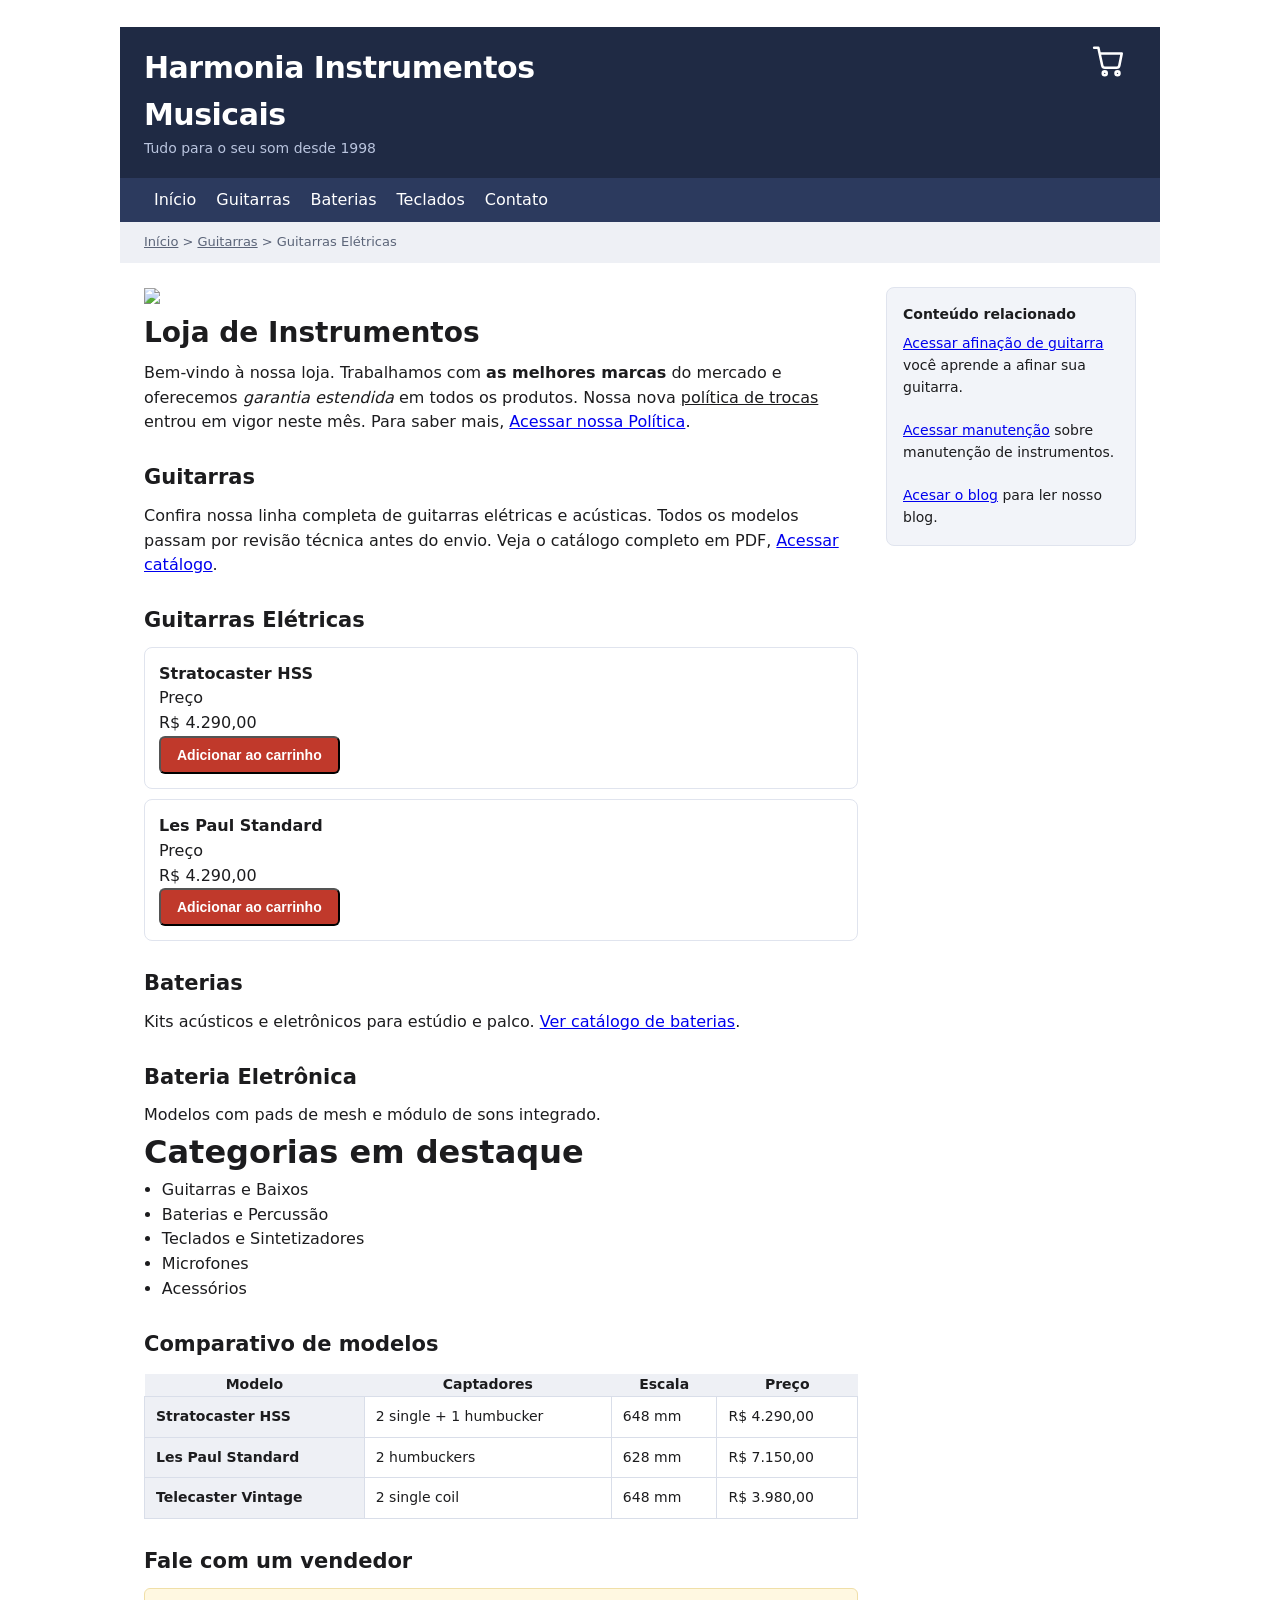
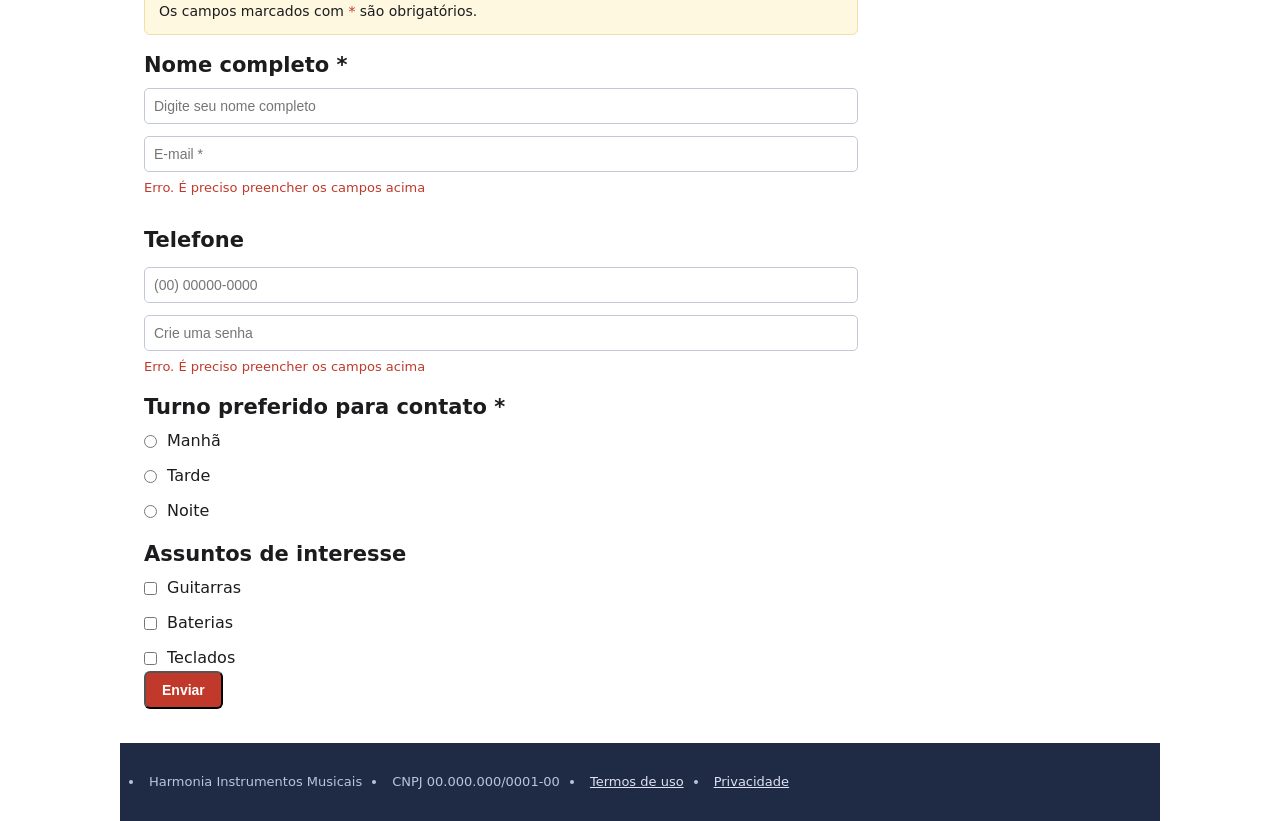
==== index.html @ 3c61f47d "ultimas atualizações =P" ====
<!DOCTYPE html>
<html lang="pt-br">
<head>
  <meta charset="utf-8">
  <meta name="viewport" content="width=device-width, initial-scale=1">
  <title>Harmonia Instrumentos Musicais</title>
  <link rel="stylesheet" href="styles.css">
</head>
<body>

<div class="wrap">
<div class="skpLinkContainer">
    <a class="skpLink" id="skpLinkVendedor" href="#conteudo">Conteudo Principal</a>
    <a class="skpLink" id="skpLinkConteudo" href="#nomeCliente">Falar com um vendedor</a>
</div>
<header>
    <div id="topo">
        <h1 class="titulo-principal">Harmonia Instrumentos Musicais</h1>
        <sub class="subtitulo">Tudo para o seu som desde 1998</sub>
        <a  role="button" href="carrinho.html"><img src="data:image/svg+xml,%3Csvg%20xmlns%3D%22http%3A%2F%2Fwww.w3.org%2F2000%2Fsvg%22%20viewBox%3D%220%200%2024%2024%22%20fill%3D%22none%22%20stroke%3D%22%23ffffff%22%20stroke-width%3D%221.8%22%20stroke-linecap%3D%22round%22%20stroke-linejoin%3D%22round%22%3E%3Ccircle%20cx%3D%229%22%20cy%3D%2220%22%20r%3D%221.4%22%2F%3E%3Ccircle%20cx%3D%2218%22%20cy%3D%2220%22%20r%3D%221.4%22%2F%3E%3Cpath%20d%3D%22M1.5%202h3l2.7%2012.4a2%202%200%200%200%202%201.6h8.1a2%202%200%200%200%202-1.6L21%206H6%22%2F%3E%3C%2Fsvg%3E" width="34" height="34" alt="Acessar o carrinho de compras da loja"></a>
    </div>
    <nav>
       <ul id="menu">
          <li><a href="index.html">Início</a></li>
          <li><a href="guitarras.html">Guitarras</a></li>
          <li><a href="baterias.html">Baterias</a></li>
          <li><a href="teclados.html">Teclados</a></li>
          <li><a href="contato.html">Contato</a></li>
        </ul>

        <div id="trilha">
          <ul>
            <li><a href="index.html">Início</a> &gt; </li> 
            <li><a href="guitarras.html">Guitarras</a> &gt; </li>
            <li>Guitarras Elétricas</li>
          </ul>
        </div>
    </nav>
</header>

<main id="miolo">
  

  <div id="conteudo">
    <section>
      <img id="banner" src="./imgs/banner.webp">
    </section>

    <h1 class="h1-falso">Loja de Instrumentos</h1>

    <p>
      Bem-vindo à nossa loja. Trabalhamos com <strong>as melhores marcas</strong> do mercado e oferecemos
      <i>garantia estendida</i> em todos os produtos. Nossa nova <u>política de trocas</u> entrou em vigor
      neste mês. Para saber mais, <a href="politica.html">Acessar nossa Política</a>.
    </p>

    <h2>Guitarras</h2>

    <p>
      Confira nossa linha completa de guitarras elétricas e acústicas. Todos os modelos passam por
      revisão técnica antes do envio. Veja o catálogo completo em PDF,
      <a href="catalogo.pdf" target="_blank">Acessar catálogo</a>.
    </p>

    <h2>Guitarras Elétricas</h2>

    <form class="cartao">
      <strong>Stratocaster HSS</strong>
      <p>Preço</p>
      <p>R$ 4.290,00</p>
      <button class="botao" onclick="adicionarCarrinho(101)">Adicionar ao carrinho</button>
    </form>

    <form class="cartao">
      <strong>Les Paul Standard</strong>
      <p>Preço</p>
      <p>R$ 4.290,00</p>
      <button class="botao" onclick="adicionarCarrinho(102)">Adicionar ao carrinho</button>
    </form>

    <h2>Baterias</h2>

    <p>Kits acústicos e eletrônicos para estúdio e palco. <a href="baterias.html">Ver catálogo de baterias</a>.</p>

    <h2>Bateria Eletrônica</h2>

    <p>Modelos com pads de mesh e módulo de sons integrado.</p>

    <h1>Categorias em destaque</h1>

    <ul class="listaInstrumentos">
      <li>Guitarras e Baixos</li>
      <li>Baterias e Percussão</li>
      <li>Teclados e Sintetizadores</li>
      <li>Microfones</li>
      <li>Acessórios</li>
    </ul>

    <h2>Comparativo de modelos</h2>

    <table>
      <thead>
        <tr>
          <th class="cab">Modelo</th>
          <th class="cab">Captadores</th>
          <th class="cab">Escala</th>
          <th class="cab">Preço</th>
        </tr>
      </thead>
      <tbody>
        <tr>
          <td class="cab">Stratocaster HSS</td>
          <td>2 single + 1 humbucker</td>
          <td>648 mm</td>
          <td>R$ 4.290,00</td>
        </tr>
        <tr>
          <td class="cab">Les Paul Standard</td>
          <td>2 humbuckers</td>
          <td>628 mm</td>
          <td>R$ 7.150,00</td>
        </tr>
        <tr>
          <td class="cab">Telecaster Vintage</td>
          <td>2 single coil</td>
          <td>648 mm</td>
          <td>R$ 3.980,00</td>
        </tr>
      </tbody>
    </table>

    <h2>Fale com um vendedor</h2>

    <div class="aviso">Os campos marcados com <span style="color:#c0392b">*</span> são obrigatórios.</div>

    <form action="/enviar" method="post">

      <h3 id="nomeCliente" style="font-weight:600; margin:14px 0 6px;">Nome completo *</h3>
      <input type="text" id="nome" placeholder="Digite seu nome completo" required >

      <input type="email" id="email" placeholder="E-mail *" required>
      <div class="erro">Erro. É preciso preencher os campos acima</div>

      <h3>Telefone</h3>
      <input type="text" id="telefone" placeholder="(00) 00000-0000">

      <input type="password" id="senha" placeholder="Crie uma senha">
      <div class="erro">Erro. É preciso preencher os campos acima</div>

      <h3 style="font-weight:600; margin:14px 0 6px;">Turno preferido para contato *</h3>
      <div id="periodo">
        <input type="radio" name="turno" id="manha" value="manha" required>
        <label for="manha">Manhã</label>
        <input type="radio" name="turno" id="tarde" value="tarde" required>
        <label for="tarde">Tarde</label>
        <input type="radio" name="turno" id="noite" value="noite" required>
        <label for="noite">Noite</label>
      </div>

      <h3 style="font-weight:600; margin:14px 0 6px;">Assuntos de interesse</h3>
      <div id="assunto">
        <input type="checkbox" name="int" id="i1">
        <label>Guitarras</label>
        <input type="checkbox" name="int" id="i2">
        <label>Baterias</label>
        <input type="checkbox" name="int" id="i3">
        <label>Teclados</label>
      </div>

      <button type="submit" class="botao">Enviar</button>

    </form>

  </div>
  <aside class="lateral">
    <div style="font-weight:700; margin-bottom:8px;">Conteúdo relacionado</div>
    <a href="afinacao.html">Acessar afinação de guitarra</a> você aprende a afinar sua guitarra.<br><br>
    <a href="manutencao.html">Acessar manutenção</a> sobre manutenção de instrumentos.<br><br>
    <a href="blog.html" target="_blank">Acesar o blog</a> para ler nosso blog.
  </aside>
  
</main>
<footer id="rodape">
  <ul>
    <li>Harmonia Instrumentos Musicais</li>
    <li>CNPJ 00.000.000/0001-00</li>
    <li><a href="termos.html">Termos de uso</a></li>
    <li><a href="privacidade.html">Privacidade</a></li>
  </ul>
</footer>

</div>
</body>
</html>
---- styles.css ----
* { box-sizing: border-box;  margin: 0px; padding: 0px;}
  :root{
    --cor-fundo: white;
     --cor-main: white;
  }

  @media (prefers-color-scheme: dark){
    :root{
      --cor-fundo: #41424C;
      --cor-main: #41424C;
    }
  }

  #containerBotaoDarkMode{
    width: 100%;
    display: flex;
    justify-content: end;
  }

  #darkModeBtn{
    width: 50px;
    height: 50px;
    background-color: darkblue;
    border: none;
    border-radius: 50px;
    margin-right: 2%;
    margin-top: 1%;
  }

  .skpLink{
    font-size: 0px;
    display: inline-block;
    text-decoration: none;
    padding: 10px;
    color: black;
  }

  .skpLink:focus{
    width: 100%;
    font-size: 15px; 
    border: 1.5px solid black;
  }
  body { margin:0; font-family: system-ui, "Segoe UI", Arial, sans-serif; color:#1c1c1e; background:var(--cor-fundo); line-height:1.55; }
  .wrap { max-width: 1040px; margin: 0 auto; background:#fff; }
  .listaInstrumentos{ margin-left: 2.5%;}
  #topo { background:#1f2a44; color:#fff; padding:18px 24px; display: grid; grid-template-columns: 1fr 1fr;}
  #topo sub{grid-column: 1;} 
  #topo a{grid-column: 2; grid-row: 1; display: flex; justify-content: end; margin-right: 10px;}
  .titulo-principal { font-size: 30px; font-weight: 800; letter-spacing:-.5px; }
  .subtitulo { color:#b9c4de; font-size:14px; }
  #periodo {display: grid; width: 0px; grid-template-columns: 1fr 1fr; grid-column-gap:10px;grid-row-gap:10px;}
  #assunto {display: grid; width: 0px; grid-template-columns: 1fr 1fr; grid-column-gap:10px;grid-row-gap:10px;}
  #menu { 
    background:#2c3a5e; 
    padding:10px 24px;
    display: flex;  
  }
  #menu li{
    list-style: none;
  }
  #menu li a{
    padding: 10px;
    text-decoration: none;
    color:white;
  }
  #menu span a { color:#fff; text-decoration:none; margin-right:20px; font-size:15px; display:inline-block; padding:4px 0; }
  #menu span a:hover { text-decoration:underline; }
  #trilha { padding:10px 24px; font-size:13px; color:#5b6478; background:#eef0f5;}
  #trilha ul{display: flex; gap:4px;}
  #trilha ul li{list-style: none;}
  #trilha a { color:#5b6478; }
  #miolo { display:flex; gap:28px; padding:24px; align-items:flex-start; background-color: var(--cor-main); }
  #conteudo { flex:1 1 auto; min-width:0; }
  .lateral { flex:0 0 250px; background:#f2f4f9; border:1px solid #e0e4ee; padding:16px; border-radius:8px; font-size:14px; }
  .h1-falso { font-size:28px; font-weight:800; margin:0 0 6px; }
  h3, h2, h6 { margin: 26px 0 10px; }
  h3 { font-size:21px; }
  h2 { font-size:21px; }
  h6 { font-size:17px; font-weight:700; }
  .cartao { border:1px solid #e0e4ee; border-radius:8px; padding:14px; margin:10px 0; }
  .botao { display:inline-block; background:#c0392b; color:#fff; padding:9px 16px; border-radius:6px; cursor:pointer; font-weight:600; font-size:14px; }
  table { border-collapse: collapse; width:100%; margin:14px 0; font-size:14px; }
  td { border:1px solid #d9dee9; padding:9px 11px; }
  .layout td { border:none; padding:0; vertical-align: top; }
  .cab { background:#eef0f5; font-weight:700; }
  input[type=text], input[type=email], input[type=password] { width:100%; padding:9px; border:1px solid #c3c9d6; border-radius:5px; margin-bottom:12px; font-size:14px; }
  .erro { color:#c0392b; font-size:13px; margin:-6px 0 12px; }
  #rodape { background:#1f2a44; color:#b9c4de; padding: 24px; font-size:13px; margin-top:10px;}
  #rodape ul{display: flex; gap: 20px;}
  #rodape ul li{padding: 5px;}
  #rodape a { color:#dbe2f2;}
  .aviso { background:#fff8e1; border:1px solid #f0dfa8; padding:12px 14px; border-radius:6px; font-size:14px; }
  header{background-color:#1f2a44;}
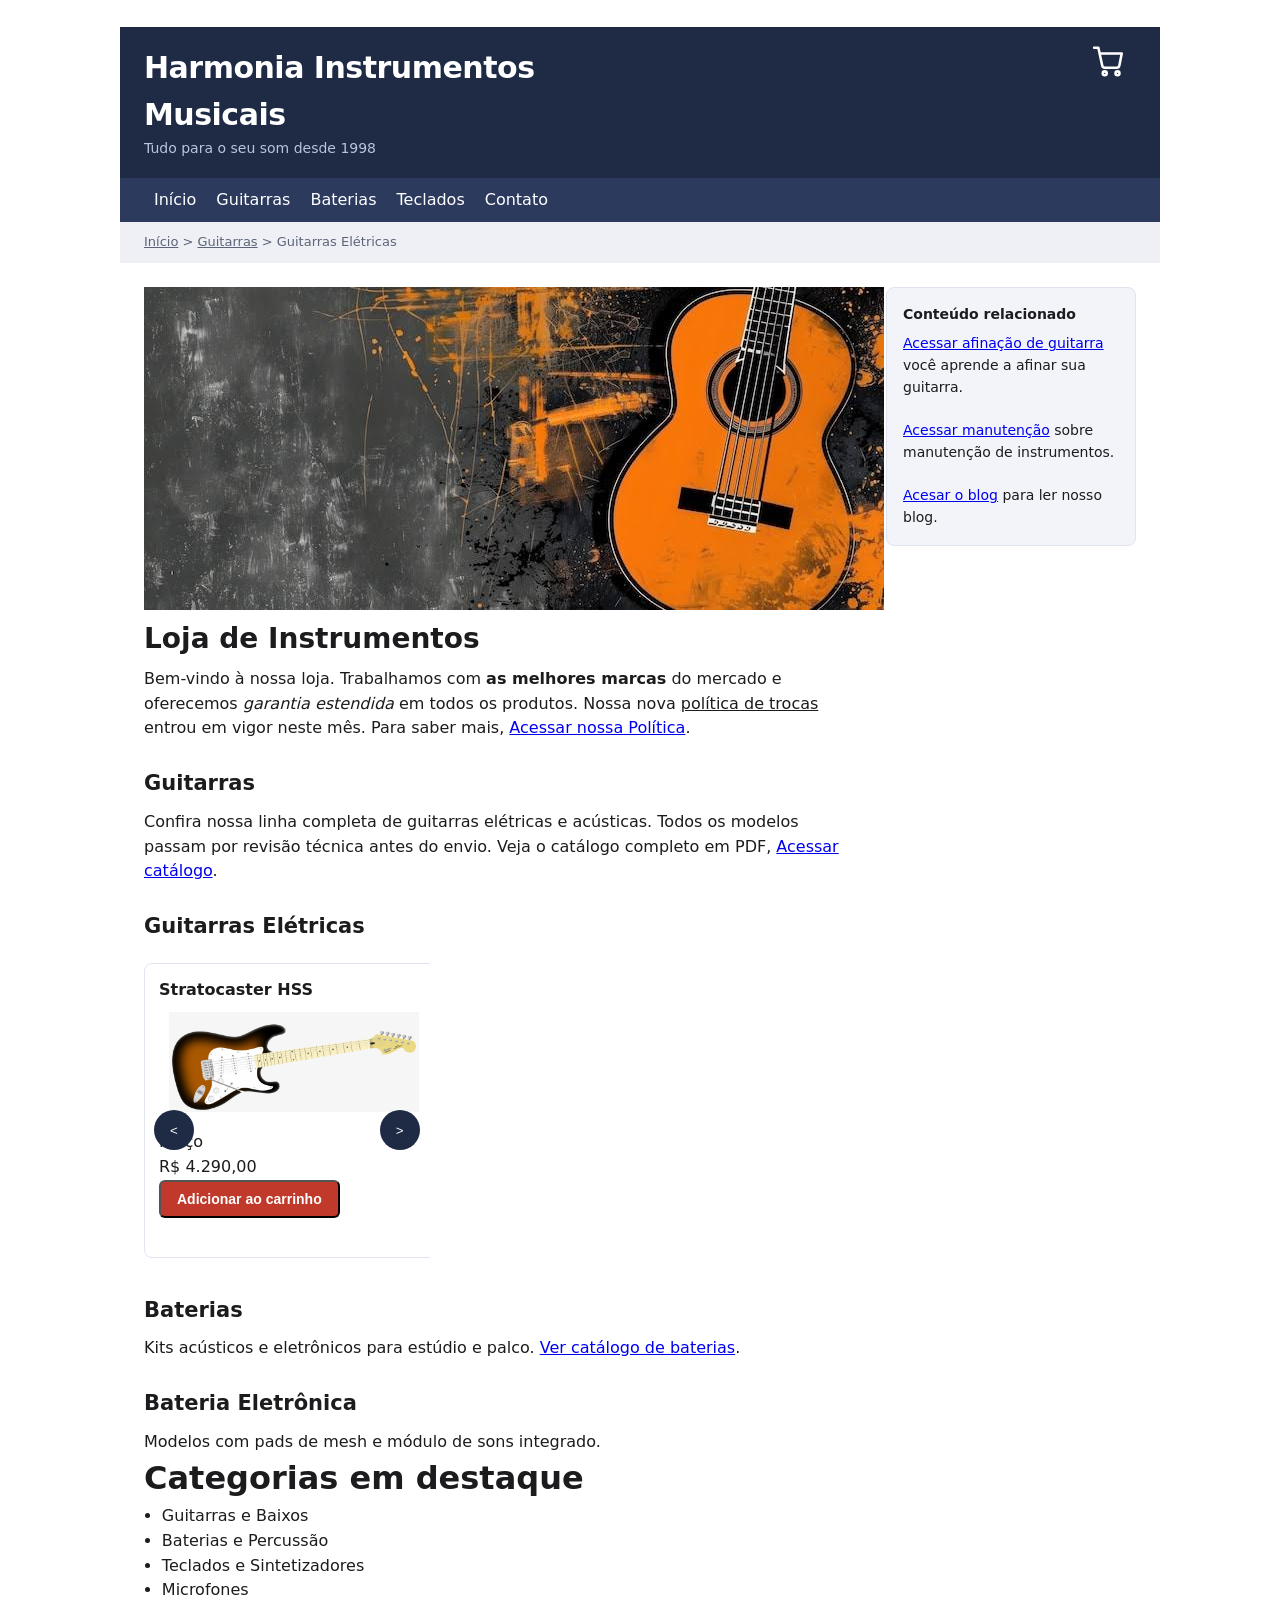
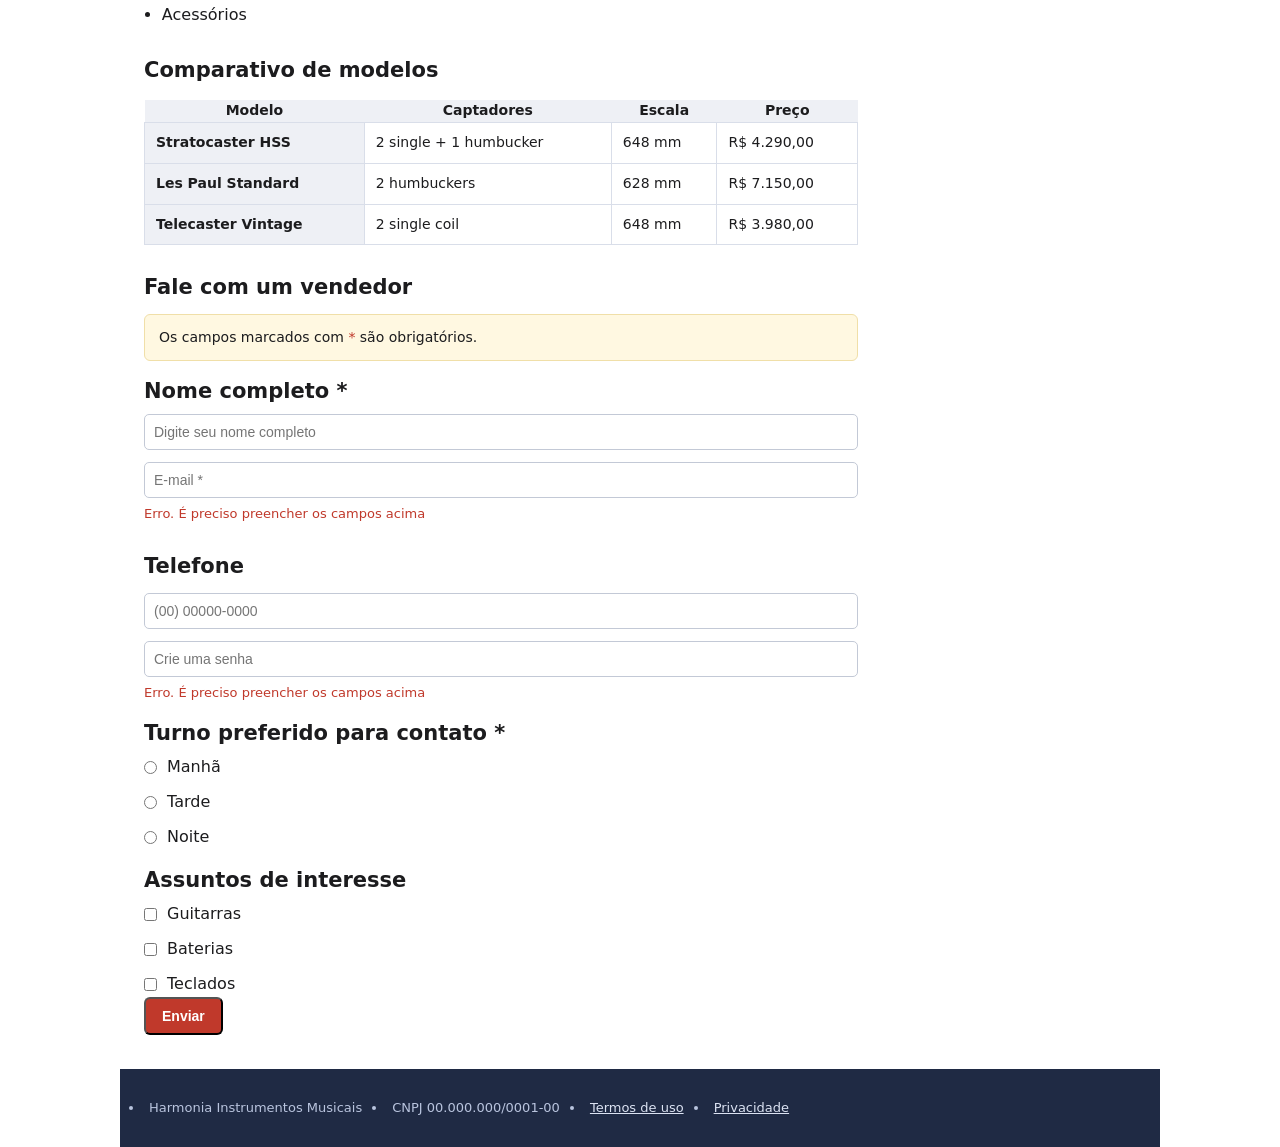
==== commit 2f9e496f: "Inserindo o carrossel" ====
--- a/index.html
+++ b/index.html
@@ -5,6 +5,7 @@
   <meta name="viewport" content="width=device-width, initial-scale=1">
   <title>Harmonia Instrumentos Musicais</title>
   <link rel="stylesheet" href="styles.css">
+  <script src="scripts.js" defer></script>
 </head>
 <body>
 
@@ -43,7 +44,7 @@
 
   <div id="conteudo">
     <section>
-      <img id="banner" src="./imgs/banner.webp">
+      <img id="banner" src="./imgs/banner.jpeg">
     </section>
 
     <h1 class="h1-falso">Loja de Instrumentos</h1>
@@ -64,19 +65,35 @@
 
     <h2>Guitarras Elétricas</h2>
 
-    <form class="cartao">
-      <strong>Stratocaster HSS</strong>
-      <p>Preço</p>
-      <p>R$ 4.290,00</p>
-      <button class="botao" onclick="adicionarCarrinho(101)">Adicionar ao carrinho</button>
-    </form>
-
-    <form class="cartao">
-      <strong>Les Paul Standard</strong>
-      <p>Preço</p>
-      <p>R$ 4.290,00</p>
-      <button class="botao" onclick="adicionarCarrinho(102)">Adicionar ao carrinho</button>
-    </form>
+    <section class="carrossel">
+      <div id="slides" class="slides">
+        <form id="01" class="cartao">
+          <strong>Stratocaster HSS</strong>
+          <img src="imgs/01img.jpeg">
+          <p>Preço</p>
+          <p>R$ 4.290,00</p>
+          <button class="botao" onclick="adicionarCarrinho(101)">Adicionar ao carrinho</button>
+        </form>
+
+        <form id="02" class="cartao">
+          <strong>Les Paul Standard</strong>
+          <img src="imgs/02img.jpeg">
+          <p>Preço</p>
+          <p>R$ 4.290,00</p>
+          <button class="botao" onclick="adicionarCarrinho(102)">Adicionar ao carrinho</button>
+        </form>
+
+        <form id="03" class="cartao">
+          <strong>Fender Stratocaster Jimy Hendrix</strong>
+          <img src="imgs/03img.jpeg">
+          <p>Preço</p>
+          <p>R$ 4.290,00</p>
+          <button class="botao" onclick="adicionarCarrinho(102)">Adicionar ao carrinho</button>
+        </form>
+      </div>
+      <button onclick="moverCarrosselDireita()" class="botaoCarrossel esquerda"><</button>
+      <button onclick="moverCarrosselEsquerda()" class="botaoCarrossel direita">></button>
+    </section>
 
     <h2>Baterias</h2>
 
--- a/styles.css
+++ b/styles.css
@@ -11,20 +11,56 @@
     }
   }
 
-  #containerBotaoDarkMode{
-    width: 100%;
+  .carrossel{
     display: flex;
-    justify-content: end;
+    position: relative;
+    overflow: hidden;
+    width: 40%;
   }
 
-  #darkModeBtn{
-    width: 50px;
-    height: 50px;
-    background-color: darkblue;
+  .slides{
+    display: flex;
+    gap: 20px;
+
+    & img {
+      width: 250px;
+      height: 100px;
+      margin: 10px;
+      transition: 0.5s;
+    }
+
+    transition: 0.8s ease-in-out;
+  }
+
+  .cartao{
+    transition: 2s;
+    & img:hover{
+      width: 300px;
+      height: 120px;
+    }
+  }
+
+  .botaoCarrossel{
+    width: 30px;
+    height: 30px;
+    padding: 20px;
     border: none;
-    border-radius: 50px;
-    margin-right: 2%;
-    margin-top: 1%;
+    border-radius: 30px;
+    background-color: #1f2a44;
+    color: white;
+    display: flex;
+    justify-content: center;
+    align-items: center;
+    position: absolute;
+    cursor: pointer;
+    top: 50%;
+  }
+
+  .esquerda{
+    left: 10px;
+  }
+  .direita{
+    right: 10px;
   }
 
   .skpLink{
@@ -40,6 +76,7 @@
     font-size: 15px; 
     border: 1.5px solid black;
   }
+
   body { margin:0; font-family: system-ui, "Segoe UI", Arial, sans-serif; color:#1c1c1e; background:var(--cor-fundo); line-height:1.55; }
   .wrap { max-width: 1040px; margin: 0 auto; background:#fff; }
   .listaInstrumentos{ margin-left: 2.5%;}
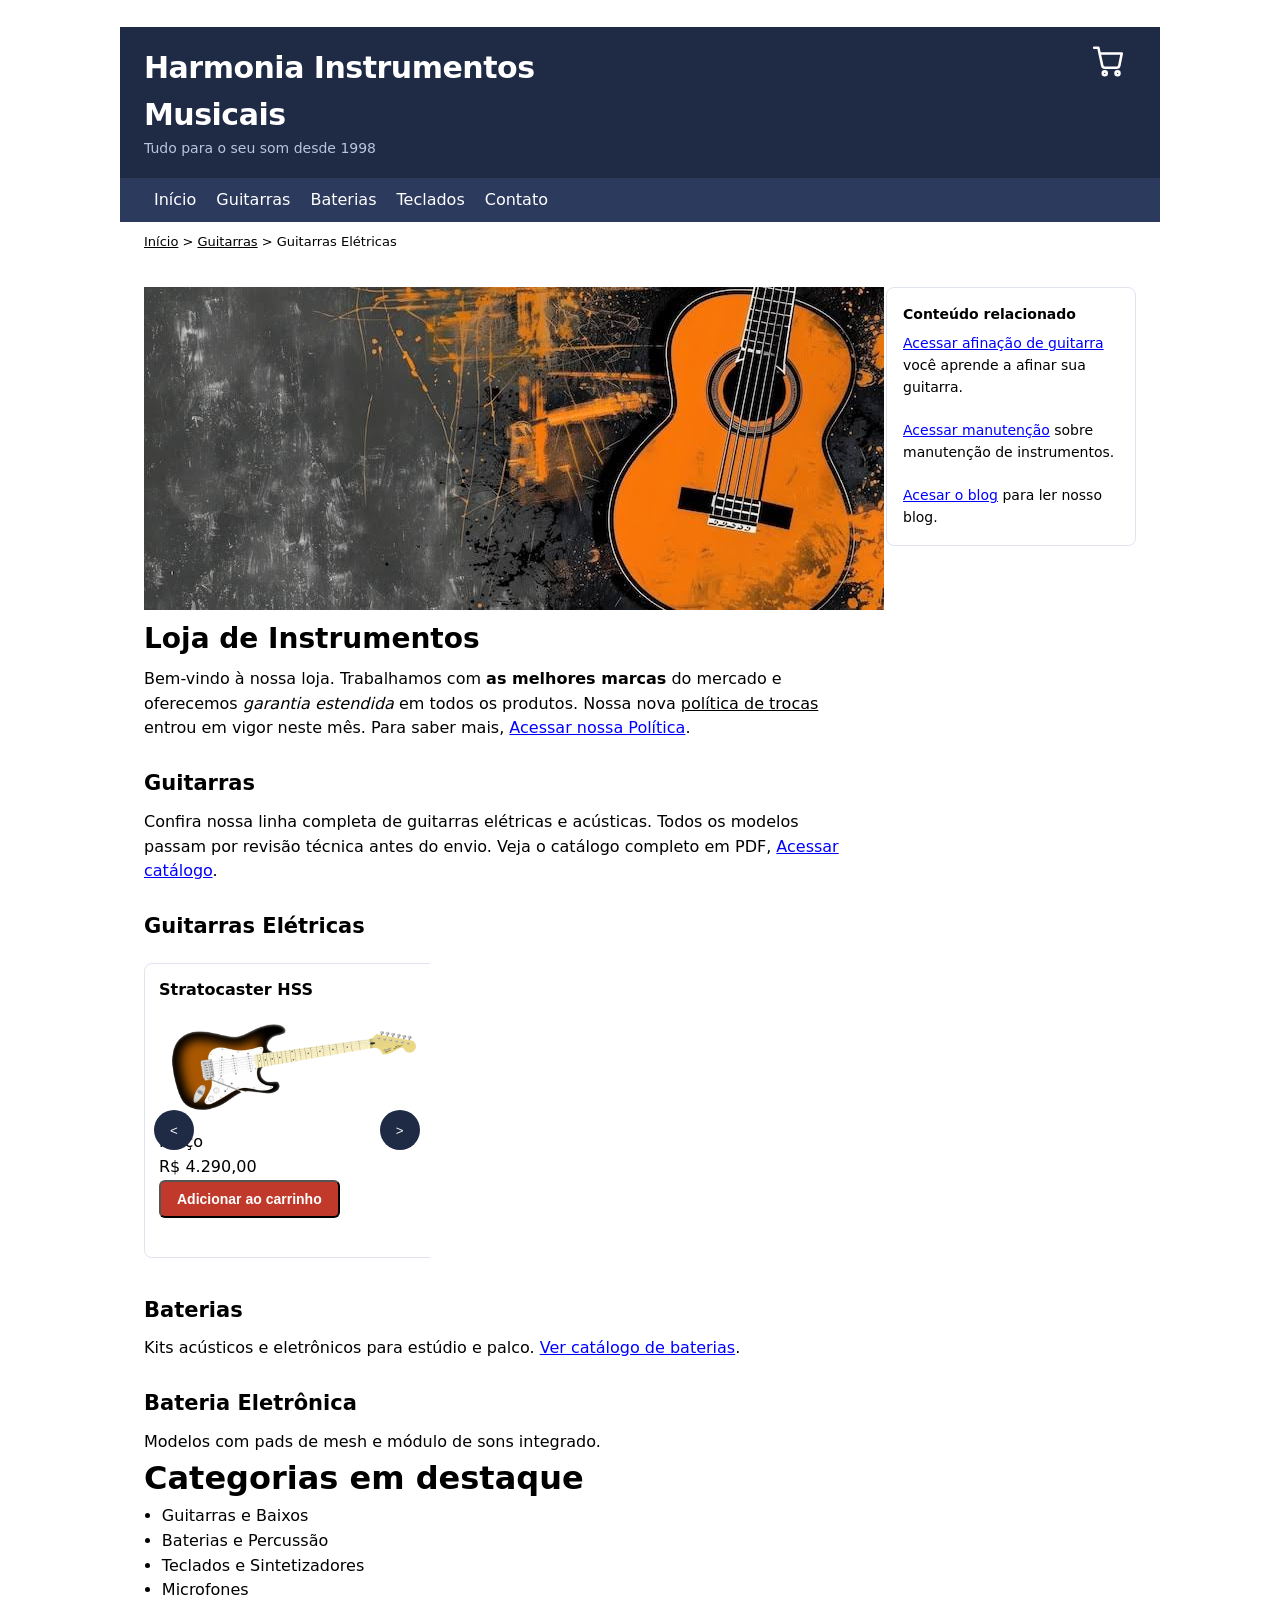
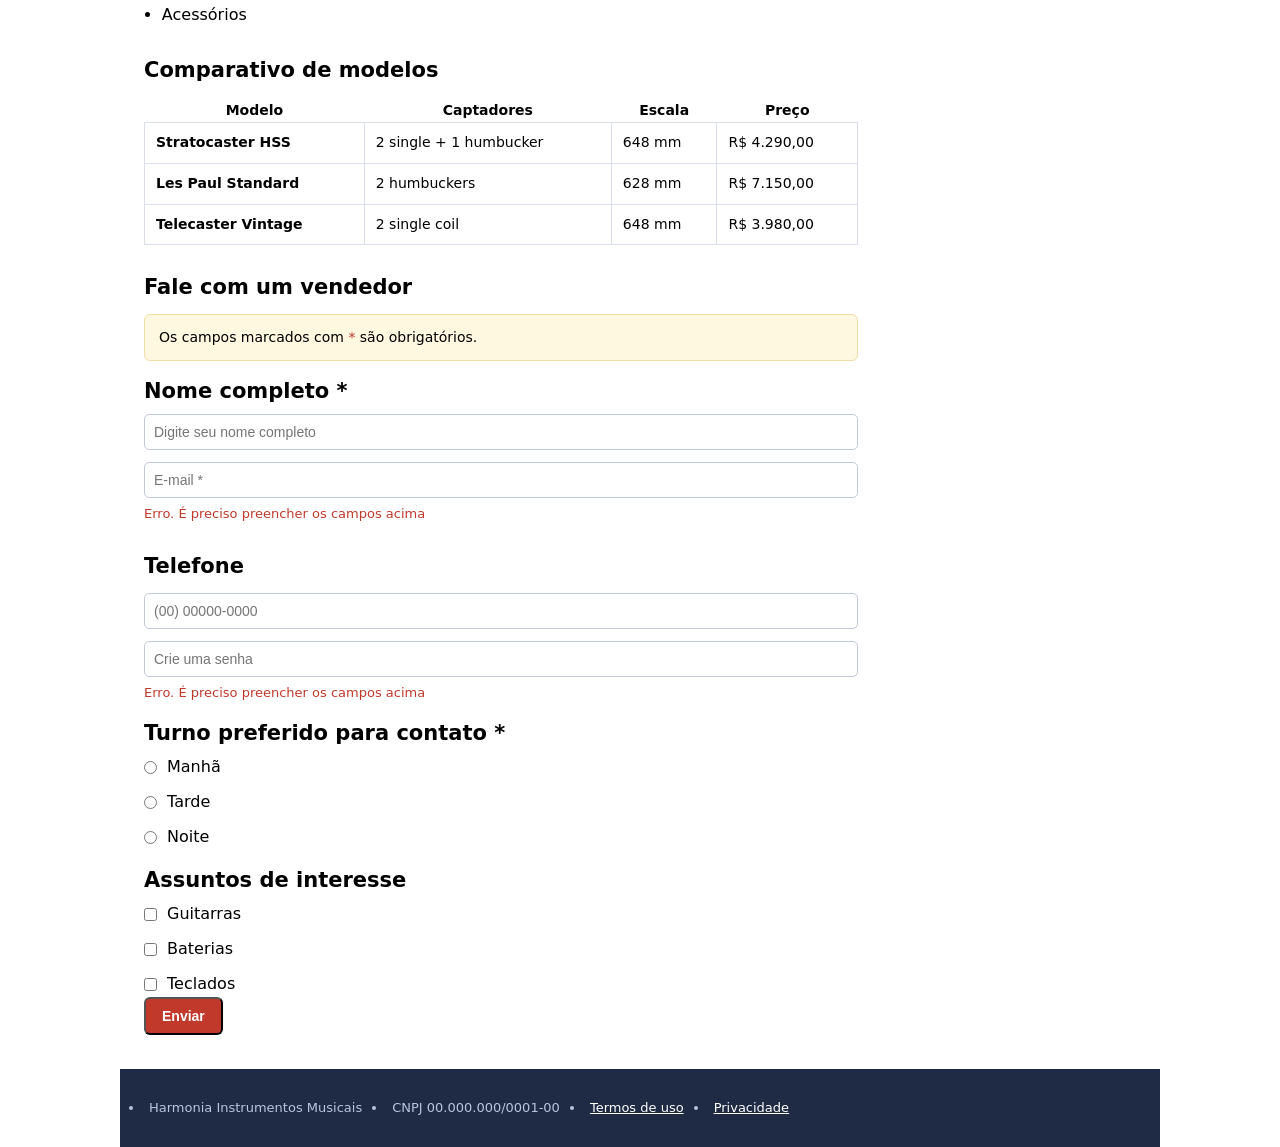
==== commit 37211e4e: "finalização da atividade com correção no modo escuro" ====
--- a/index.html
+++ b/index.html
@@ -69,7 +69,7 @@
       <div id="slides" class="slides">
         <form id="01" class="cartao">
           <strong>Stratocaster HSS</strong>
-          <img src="imgs/01img.jpeg">
+          <img src="imgs/01img.png">
           <p>Preço</p>
           <p>R$ 4.290,00</p>
           <button class="botao" onclick="adicionarCarrinho(101)">Adicionar ao carrinho</button>
@@ -77,7 +77,7 @@
 
         <form id="02" class="cartao">
           <strong>Les Paul Standard</strong>
-          <img src="imgs/02img.jpeg">
+          <img src="imgs/02img.png">
           <p>Preço</p>
           <p>R$ 4.290,00</p>
           <button class="botao" onclick="adicionarCarrinho(102)">Adicionar ao carrinho</button>
@@ -85,7 +85,7 @@
 
         <form id="03" class="cartao">
           <strong>Fender Stratocaster Jimy Hendrix</strong>
-          <img src="imgs/03img.jpeg">
+          <img src="imgs/03img.png">
           <p>Preço</p>
           <p>R$ 4.290,00</p>
           <button class="botao" onclick="adicionarCarrinho(102)">Adicionar ao carrinho</button>
--- a/styles.css
+++ b/styles.css
@@ -1,13 +1,24 @@
 * { box-sizing: border-box;  margin: 0px; padding: 0px;}
   :root{
     --cor-fundo: white;
-     --cor-main: white;
+    --cor-main: white;
+    --cor-texto-corpo: black;
+    --cor-texto-aviso: black;
+    --cor-texto-links: blue;
+    --cor-texto-rodape: white;
+    --cor-texto-trilha:black;
+    --cor-texto-erro: #c0392b;
   }
 
   @media (prefers-color-scheme: dark){
     :root{
       --cor-fundo: #41424C;
       --cor-main: #41424C;
+      --cor-texto-erro: tomato;
+      --cor-texto-corpo: white;
+      --cor-texto-links: tomato;
+      --cor-texto-rodape: tomato;
+      --cor-texto-trilha:tomato;
     }
   }
 
@@ -37,6 +48,36 @@
     & img:hover{
       width: 300px;
       height: 120px;
+    }
+  }
+
+  #banner{
+    transition: 1.5s ease ;
+    opacity: 1;
+  }
+
+  @starting-style{
+    #banner{
+      opacity: 0;
+    }
+  }
+
+  /*Desabilitando transições*/
+  @media (prefers-reduced-motion: reduce) {
+    #banner{
+      transition: none;
+    }
+
+    .carrossel{
+      transition: none;
+    }
+
+    .slides{
+      transition: none;
+
+      & img{
+        transition: none;
+      }
     }
   }
 
@@ -76,8 +117,7 @@
     font-size: 15px; 
     border: 1.5px solid black;
   }
-
-  body { margin:0; font-family: system-ui, "Segoe UI", Arial, sans-serif; color:#1c1c1e; background:var(--cor-fundo); line-height:1.55; }
+  body { margin:0; font-family: system-ui, "Segoe UI", Arial, sans-serif; color:var(--cor-texto-corpo); background:var(--cor-fundo); line-height:1.55; }
   .wrap { max-width: 1040px; margin: 0 auto; background:#fff; }
   .listaInstrumentos{ margin-left: 2.5%;}
   #topo { background:#1f2a44; color:#fff; padding:18px 24px; display: grid; grid-template-columns: 1fr 1fr;}
@@ -100,15 +140,19 @@
     text-decoration: none;
     color:white;
   }
+
+  .wrap{
+    background-color: var(--cor-fundo);
+  }
   #menu span a { color:#fff; text-decoration:none; margin-right:20px; font-size:15px; display:inline-block; padding:4px 0; }
   #menu span a:hover { text-decoration:underline; }
   #trilha { padding:10px 24px; font-size:13px; color:#5b6478; background:#eef0f5;}
   #trilha ul{display: flex; gap:4px;}
   #trilha ul li{list-style: none;}
-  #trilha a { color:#5b6478; }
+  #trilha a { var(--cor-texto-trilha) }
   #miolo { display:flex; gap:28px; padding:24px; align-items:flex-start; background-color: var(--cor-main); }
   #conteudo { flex:1 1 auto; min-width:0; }
-  .lateral { flex:0 0 250px; background:#f2f4f9; border:1px solid #e0e4ee; padding:16px; border-radius:8px; font-size:14px; }
+  .lateral {flex:0 0 250px; background:var(--cor-fundo); border:1px solid #e0e4ee; padding:16px; border-radius:8px; font-size:14px; color: var(--cor-texto-corpo); & a{color: var(--cor-texto-links);}}
   .h1-falso { font-size:28px; font-weight:800; margin:0 0 6px; }
   h3, h2, h6 { margin: 26px 0 10px; }
   h3 { font-size:21px; }
@@ -119,12 +163,23 @@
   table { border-collapse: collapse; width:100%; margin:14px 0; font-size:14px; }
   td { border:1px solid #d9dee9; padding:9px 11px; }
   .layout td { border:none; padding:0; vertical-align: top; }
-  .cab { background:#eef0f5; font-weight:700; }
+  .cab { background:#eef0f5; font-weight:700; background-color: var(--cor-fundo);}
   input[type=text], input[type=email], input[type=password] { width:100%; padding:9px; border:1px solid #c3c9d6; border-radius:5px; margin-bottom:12px; font-size:14px; }
-  .erro { color:#c0392b; font-size:13px; margin:-6px 0 12px; }
-  #rodape { background:#1f2a44; color:#b9c4de; padding: 24px; font-size:13px; margin-top:10px;}
+  .erro { color:var(--cor-texto-erro); font-size:13px; margin:-6px 0 12px; }
+  #rodape {  background:#1f2a44; color:#b9c4de; padding: 24px; font-size:13px; margin-top:10px;}
   #rodape ul{display: flex; gap: 20px;}
   #rodape ul li{padding: 5px;}
-  #rodape a { color:#dbe2f2;}
-  .aviso { background:#fff8e1; border:1px solid #f0dfa8; padding:12px 14px; border-radius:6px; font-size:14px; }
-  header{background-color:#1f2a44;}+  #rodape a { color:var(--cor-texto-rodape);}
+  .aviso { color: var(--cor-texto-aviso); background:#fff8e1; border:1px solid #f0dfa8; padding:12px 14px; border-radius:6px; font-size:14px; }
+  .skpLinkContainer{background-color: var(--cor-fundo); & a{color: var(--cor-texto-corpo);}}
+  #trilha{
+    background-color: var(--cor-fundo);
+    
+    color: var(--cor-texto-corpo);
+
+    & li a{
+      color: var(--cor-texto-trilha);
+    }
+  }
+
+  a{color:var(--cor-texto-links);}
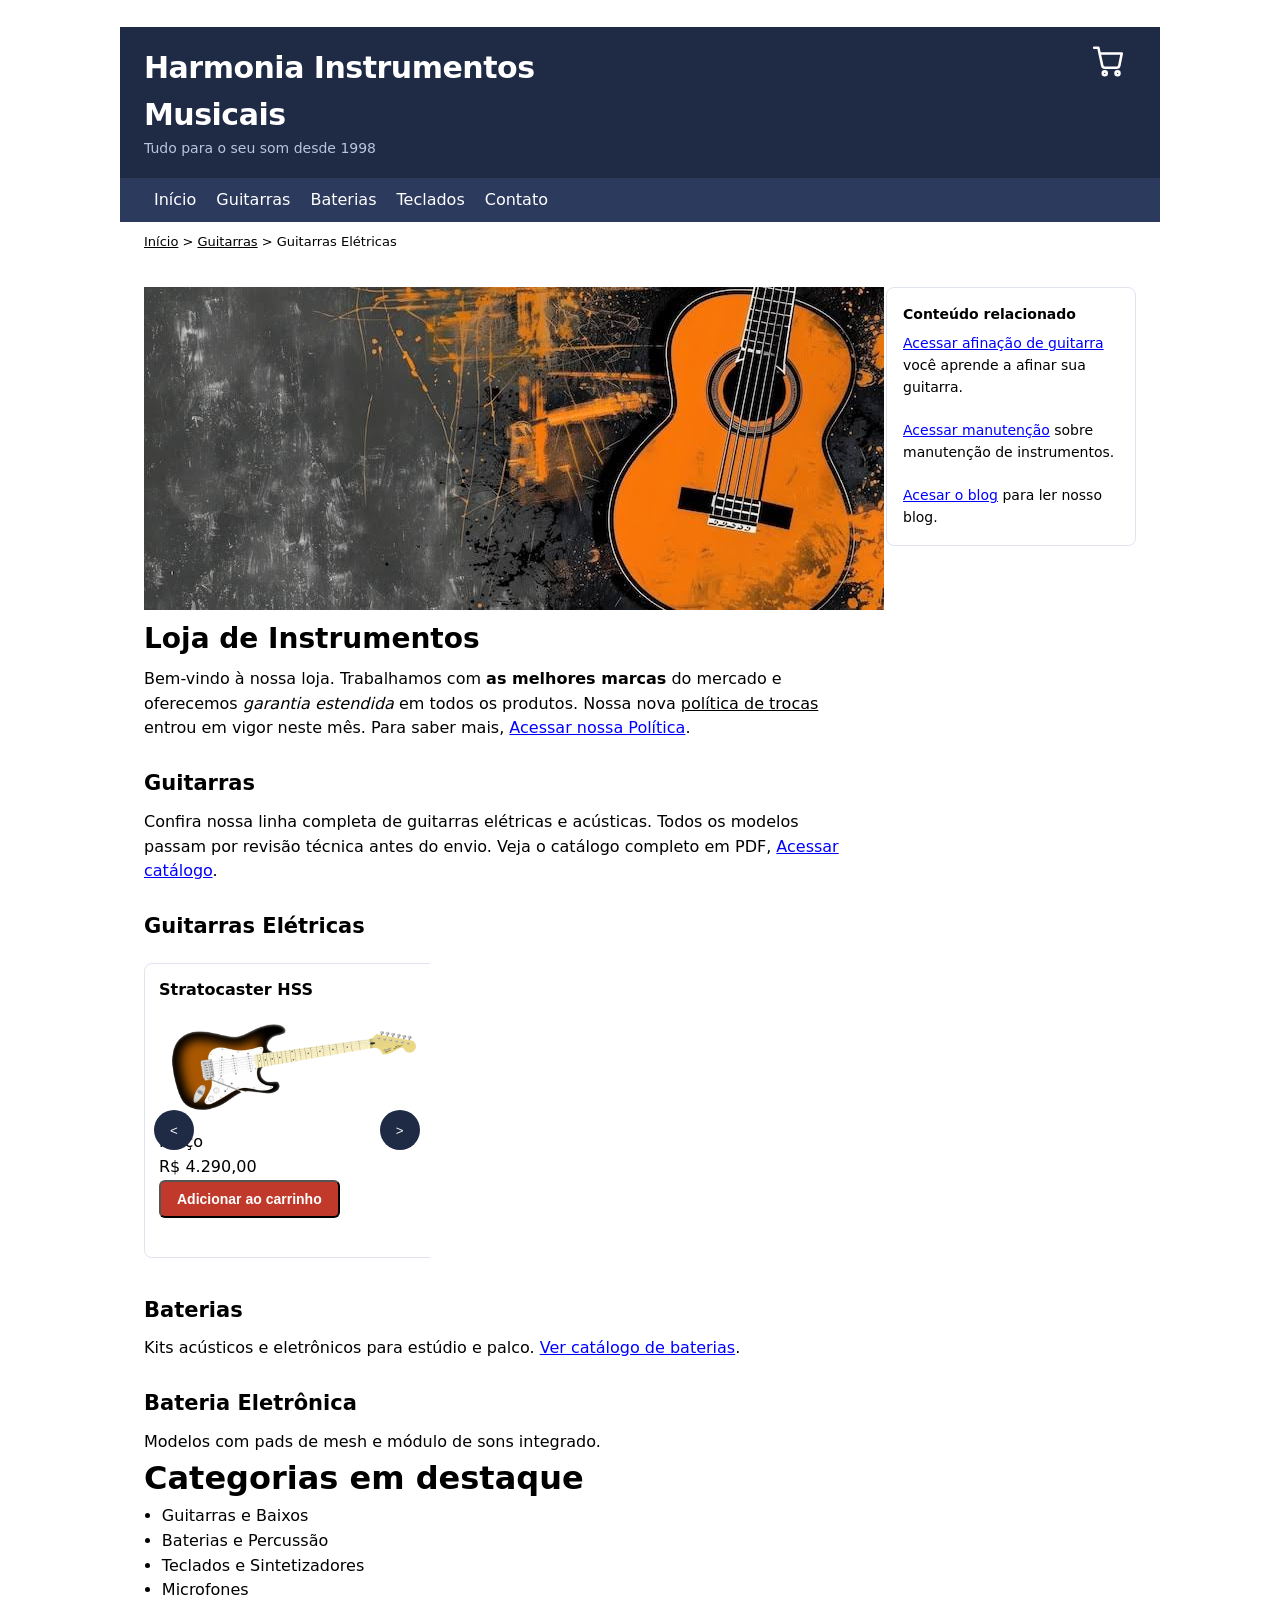
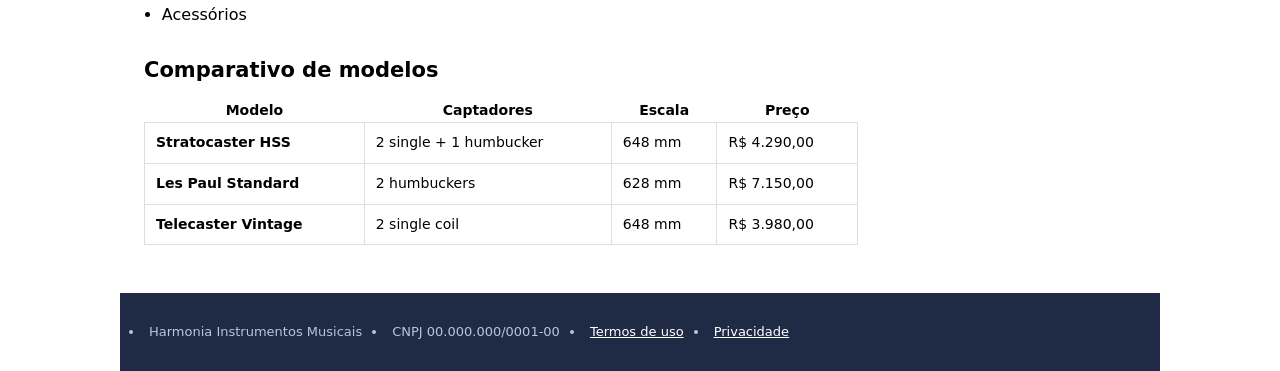
==== commit 703b50e2: "first commit nessa branch" ====
--- a/index.html
+++ b/index.html
@@ -146,47 +146,7 @@
       </tbody>
     </table>
 
-    <h2>Fale com um vendedor</h2>
-
-    <div class="aviso">Os campos marcados com <span style="color:#c0392b">*</span> são obrigatórios.</div>
-
-    <form action="/enviar" method="post">
-
-      <h3 id="nomeCliente" style="font-weight:600; margin:14px 0 6px;">Nome completo *</h3>
-      <input type="text" id="nome" placeholder="Digite seu nome completo" required >
-
-      <input type="email" id="email" placeholder="E-mail *" required>
-      <div class="erro">Erro. É preciso preencher os campos acima</div>
-
-      <h3>Telefone</h3>
-      <input type="text" id="telefone" placeholder="(00) 00000-0000">
-
-      <input type="password" id="senha" placeholder="Crie uma senha">
-      <div class="erro">Erro. É preciso preencher os campos acima</div>
-
-      <h3 style="font-weight:600; margin:14px 0 6px;">Turno preferido para contato *</h3>
-      <div id="periodo">
-        <input type="radio" name="turno" id="manha" value="manha" required>
-        <label for="manha">Manhã</label>
-        <input type="radio" name="turno" id="tarde" value="tarde" required>
-        <label for="tarde">Tarde</label>
-        <input type="radio" name="turno" id="noite" value="noite" required>
-        <label for="noite">Noite</label>
-      </div>
-
-      <h3 style="font-weight:600; margin:14px 0 6px;">Assuntos de interesse</h3>
-      <div id="assunto">
-        <input type="checkbox" name="int" id="i1">
-        <label>Guitarras</label>
-        <input type="checkbox" name="int" id="i2">
-        <label>Baterias</label>
-        <input type="checkbox" name="int" id="i3">
-        <label>Teclados</label>
-      </div>
-
-      <button type="submit" class="botao">Enviar</button>
-
-    </form>
+    
 
   </div>
   <aside class="lateral">
--- a/styles.css
+++ b/styles.css
@@ -116,6 +116,46 @@
     width: 100%;
     font-size: 15px; 
     border: 1.5px solid black;
+  }
+
+  #bodyContato{
+    display: flex;
+    justify-content: center; 
+  }
+
+  #mainContato{
+    display: flex;
+    width: 70%;
+    height: 100%;
+    
+    & form{
+      width: 100%;
+      display: flex;
+      gap:10px;
+      flex-direction: column;
+
+      padding: 20px;
+
+      & input{
+        width: 80%;
+      }
+    }
+  }
+
+  #divisaoGeneroForm{
+    display: grid;
+    gap: 10px;
+    width: 50%;
+
+    grid-template-columns: 1fr 1fr;
+
+    & label{
+      grid-column: 1;
+    }
+
+    & input{
+      grid-column: 2;
+    }
   }
   body { margin:0; font-family: system-ui, "Segoe UI", Arial, sans-serif; color:var(--cor-texto-corpo); background:var(--cor-fundo); line-height:1.55; }
   .wrap { max-width: 1040px; margin: 0 auto; background:#fff; }
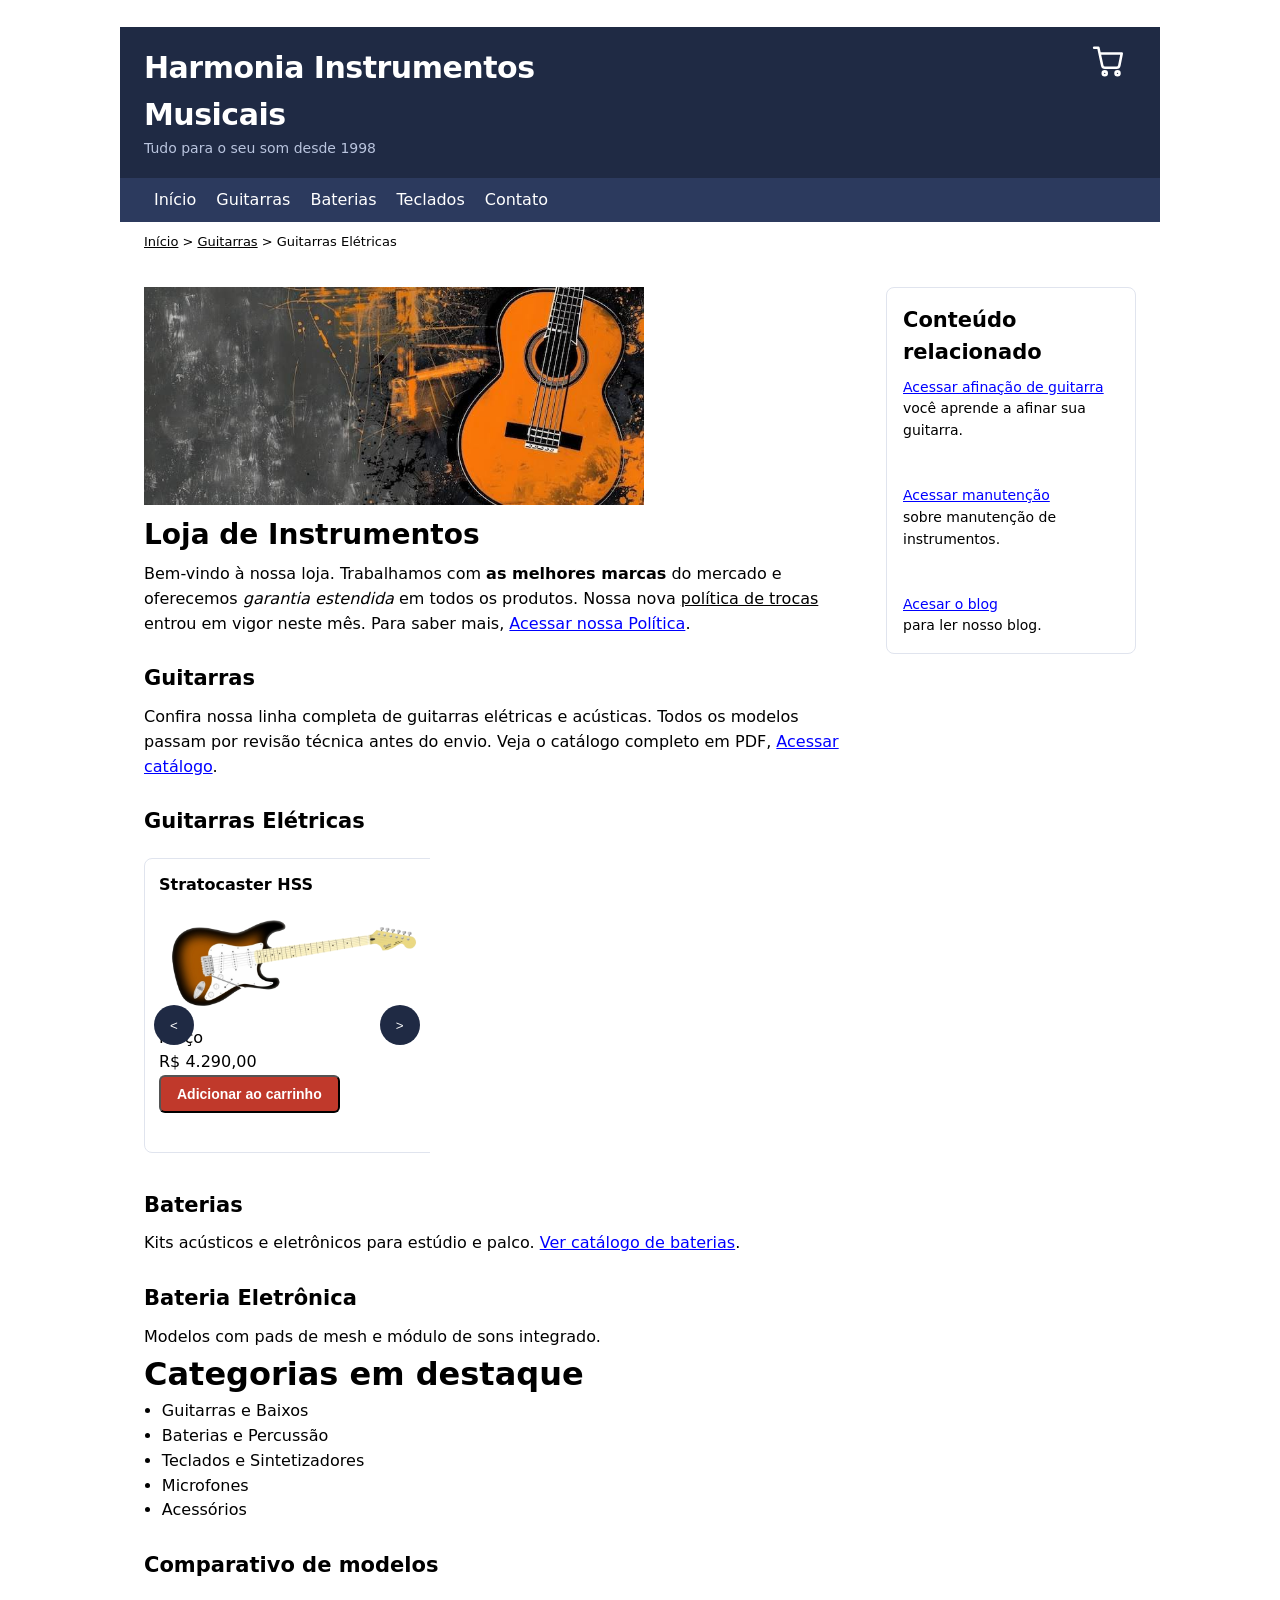
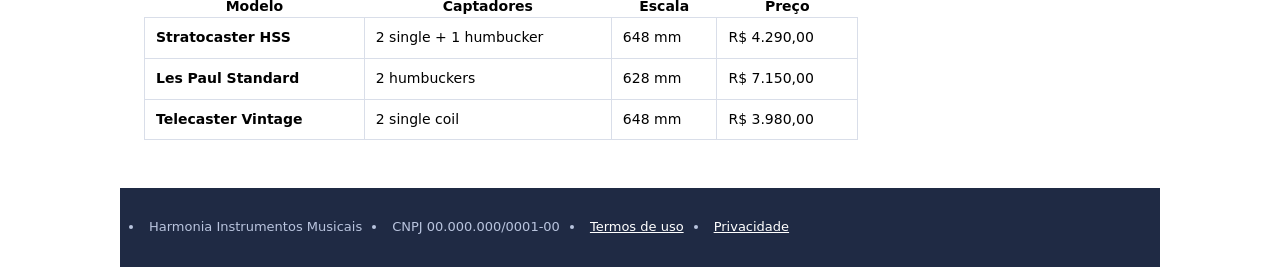
==== commit 5b82129c: "quebra automática do conteúda da página e aumento das fontes de forma responsiva" ====
--- a/index.html
+++ b/index.html
@@ -43,7 +43,7 @@
   
 
   <div id="conteudo">
-    <section>
+    <section id="sectionBanner">
       <img id="banner" src="./imgs/banner.jpeg">
     </section>
 
@@ -150,10 +150,10 @@
 
   </div>
   <aside class="lateral">
-    <div style="font-weight:700; margin-bottom:8px;">Conteúdo relacionado</div>
-    <a href="afinacao.html">Acessar afinação de guitarra</a> você aprende a afinar sua guitarra.<br><br>
-    <a href="manutencao.html">Acessar manutenção</a> sobre manutenção de instrumentos.<br><br>
-    <a href="blog.html" target="_blank">Acesar o blog</a> para ler nosso blog.
+    <h1 style="font-weight:700; margin-bottom:8px;">Conteúdo relacionado</h1>
+    <a href="afinacao.html">Acessar afinação de guitarra</a> <p>você aprende a afinar sua guitarra.</p><br><br>
+    <a href="manutencao.html">Acessar manutenção</a> <p>sobre manutenção de instrumentos.</p><br><br>
+    <a href="blog.html" target="_blank">Acesar o blog</a> <p>para ler nosso blog.</p>
   </aside>
   
 </main>
--- a/styles.css
+++ b/styles.css
@@ -1,225 +1,607 @@
-* { box-sizing: border-box;  margin: 0px; padding: 0px;}
-  :root{
-    --cor-fundo: white;
-    --cor-main: white;
-    --cor-texto-corpo: black;
-    --cor-texto-aviso: black;
-    --cor-texto-links: blue;
-    --cor-texto-rodape: white;
-    --cor-texto-trilha:black;
-    --cor-texto-erro: #c0392b;
-  }
-
-  @media (prefers-color-scheme: dark){
-    :root{
-      --cor-fundo: #41424C;
-      --cor-main: #41424C;
-      --cor-texto-erro: tomato;
-      --cor-texto-corpo: white;
-      --cor-texto-links: tomato;
-      --cor-texto-rodape: tomato;
-      --cor-texto-trilha:tomato;
-    }
-  }
-
-  .carrossel{
-    display: flex;
-    position: relative;
-    overflow: hidden;
-    width: 40%;
-  }
-
-  .slides{
-    display: flex;
-    gap: 20px;
+* {
+  box-sizing: border-box;
+  margin: 0px;
+  padding: 0px;
+}
+
+:root {
+  --cor-fundo: white;
+  --cor-main: white;
+  --cor-texto-corpo: black;
+  --cor-texto-aviso: black;
+  --cor-texto-links: blue;
+  --cor-texto-rodape: white;
+  --cor-texto-trilha: black;
+  --cor-texto-erro: #c0392b;
+
+  --tamanhoTextosResponsivos:25px;
+}
+
+@media (prefers-color-scheme: dark) {
+  :root {
+    --cor-fundo: #41424C;
+    --cor-main: #41424C;
+    --cor-texto-erro: tomato;
+    --cor-texto-corpo: white;
+    --cor-texto-links: tomato;
+    --cor-texto-rodape: tomato;
+    --cor-texto-trilha: tomato;
+  }
+}
+
+.carrossel {
+  display: flex;
+  position: relative;
+  overflow: hidden;
+  width: 40%;
+}
+
+
+.slides {
+  display: flex;
+  gap: 20px;
+
+  & img {
+    width: 250px;
+    height: 100px;
+    margin: 10px;
+    transition: 0.5s;
+  }
+
+  transition: 0.8s ease-in-out;
+}
+
+.cartao {
+  transition: 2s;
+
+  & img:hover {
+    width: 300px;
+    height: 120px;
+  }
+}
+
+#banner {
+  transition: 1.5s ease;
+  opacity: 1;
+  width: 500px;
+}
+
+@starting-style {
+  #banner {
+    opacity: 0;
+  }
+}
+
+/*Desabilitando transições*/
+@media (prefers-reduced-motion: reduce) {
+  #banner {
+    transition: none;
+  }
+
+  .carrossel {
+    transition: none;
+  }
+
+  .slides {
+    transition: none;
 
     & img {
-      width: 250px;
-      height: 100px;
-      margin: 10px;
-      transition: 0.5s;
-    }
-
-    transition: 0.8s ease-in-out;
-  }
-
-  .cartao{
-    transition: 2s;
-    & img:hover{
-      width: 300px;
-      height: 120px;
-    }
-  }
-
-  #banner{
-    transition: 1.5s ease ;
-    opacity: 1;
-  }
-
-  @starting-style{
-    #banner{
-      opacity: 0;
-    }
-  }
-
-  /*Desabilitando transições*/
-  @media (prefers-reduced-motion: reduce) {
-    #banner{
       transition: none;
     }
-
-    .carrossel{
-      transition: none;
+  }
+}
+
+.botaoCarrossel {
+  width: 30px;
+  height: 30px;
+  padding: 20px;
+  border: none;
+  border-radius: 30px;
+  background-color: #1f2a44;
+  color: white;
+  display: flex;
+  justify-content: center;
+  align-items: center;
+  position: absolute;
+  cursor: pointer;
+  top: 50%;
+}
+
+.esquerda {
+  left: 10px;
+}
+
+.direita {
+  right: 10px;
+}
+
+.skpLink {
+  font-size: 0px;
+  display: inline-block;
+  text-decoration: none;
+  padding: 10px;
+  color: black;
+}
+
+.skpLink:focus {
+  width: 100%;
+  font-size: 15px;
+  border: 1.5px solid black;
+}
+
+#bodyContato {
+  display: flex;
+  justify-content: center;
+  flex-direction: column;
+  align-items: center;
+}
+
+#mainContato {
+  display: flex;
+  justify-content: center;
+  width: 80%;
+
+  & form {
+    width: 100%;
+    display: flex;
+    gap: 10px;
+    flex-direction: column;
+
+    padding: 20px;
+
+    & legend {
+      font-size: 30px;
+      font-weight: 500;
     }
 
-    .slides{
-      transition: none;
-
-      & img{
-        transition: none;
+    & fieldset {
+      padding: 20px;
+      border: 1px solid lightgray;
+      border-radius: 8px;
+      width: 100%;
+
+      & select, textarea{
+        width: 100%;
+        border: 1px solid #c3c9d6;
+        border-radius: 2px;
+      }
+
+      & select{
+        padding: 5px;
       }
     }
-  }
-
-  .botaoCarrossel{
-    width: 30px;
-    height: 30px;
-    padding: 20px;
-    border: none;
-    border-radius: 30px;
-    background-color: #1f2a44;
-    color: white;
+
+    & button {
+      width: 20%;
+      height: 30px;
+      border-radius: 10px;
+      border: none;
+      background-color: var(--cor-texto-erro);
+      color: white;
+    }
+  }
+}
+
+#divisaoGeneroForm {
+  display: grid;
+  gap: 10px;
+  width: 50%;
+
+  grid-template-columns: 1fr 1fr;
+
+  & label {
+    grid-column: 1;
+  }
+
+  & input {
+    grid-column: 2;
+    width: 20px;
+    background-color: red;
+  }
+}
+
+#divDadosContato {
+  display: flex;
+  flex-direction: column;
+}
+
+#divInteresses {
+  display: flex;
+  flex-direction: column;
+  width: 50%;
+}
+
+#divAceiteTermos {
+  display: flex;
+  flex-direction: column;
+  width: 50%;
+
+  & section{
+    display: flex;
+    width: 40%;
+    margin-bottom: 10px;
+    align-items: center;
+
+    & input {
+      width: 15px;
+      height: 15px;
+    }
+
+    & label{
+      width: 100%;
+    }
+  }
+  
+}
+
+body {
+  margin: 0;
+  font-family: system-ui, "Segoe UI", Arial, sans-serif;
+  color: var(--cor-texto-corpo);
+  background: var(--cor-fundo);
+  line-height: 1.55;
+}
+
+.wrap {
+  max-width: 1040px;
+  margin: 0 auto;
+  background: #fff;
+}
+
+
+.listaInstrumentos {
+  margin-left: 2.5%;
+}
+
+#topo {
+  background: #1f2a44;
+  color: #fff;
+  padding: 18px 24px;
+  display: grid;
+  grid-template-columns: 1fr 1fr;
+  width: 100%;
+}
+
+#topo sub {
+  grid-column: 1;
+}
+
+#topo a {
+  grid-column: 2;
+  grid-row: 1;
+  display: flex;
+  justify-content: end;
+  margin-right: 10px;
+}
+
+.titulo-principal {
+  font-size: 30px;
+  font-weight: 800;
+  letter-spacing: -.5px;
+}
+
+.subtitulo {
+  color: #b9c4de;
+  font-size: 14px;
+}
+
+#periodo {
+  display: grid;
+  width: 0px;
+  grid-template-columns: 1fr 1fr;
+  grid-column-gap: 10px;
+  grid-row-gap: 10px;
+}
+
+#assunto {
+  display: grid;
+  width: 0px;
+  grid-template-columns: 1fr 1fr;
+  grid-column-gap: 10px;
+  grid-row-gap: 10px;
+}
+
+#menu {
+  background: #2c3a5e;
+  padding: 10px 24px;
+  display: flex;
+}
+
+#menu li {
+  list-style: none;
+}
+
+#menu li a {
+  padding: 10px;
+  text-decoration: none;
+  color: white;
+}
+
+.wrap {
+  background-color: var(--cor-fundo);
+}
+
+#menu span a {
+  color: #fff;
+  text-decoration: none;
+  margin-right: 20px;
+  font-size: 15px;
+  display: inline-block;
+  padding: 4px 0;
+}
+
+#menu span a:hover {
+  text-decoration: underline;
+}
+
+#trilha {
+  padding: 10px 24px;
+  font-size: 13px;
+  color: #5b6478;
+  background: #eef0f5;
+}
+
+#trilha ul {
+  display: flex;
+  gap: 4px;
+}
+
+#trilha ul li {
+  list-style: none;
+}
+
+#trilha a {
+  color: var(--cor-texto-trilha);
+}
+
+#miolo {
+  display: flex;
+  gap: 28px;
+  padding: 24px;
+  align-items: flex-start;
+  background-color: var(--cor-main);
+}
+
+#conteudo {
+  flex: 1 1 auto;
+  min-width: 0;
+}
+
+.lateral {
+  flex: 0 0 250px;
+  background: var(--cor-fundo);
+  border: 1px solid #e0e4ee;
+  padding: 16px;
+  border-radius: 8px;
+  font-size: 14px;
+  color: var(--cor-texto-corpo);
+
+  & a {
+    color: var(--cor-texto-links);
+  }
+}
+
+.h1-falso {
+  font-size: 28px;
+  font-weight: 800;
+  margin: 0 0 6px;
+}
+
+h3,
+h2,
+h6 {
+  margin: 26px 0 10px;
+}
+
+h3 {
+  font-size: 21px;
+}
+
+h2 {
+  font-size: 21px;
+}
+
+h6 {
+  font-size: 17px;
+  font-weight: 700;
+}
+
+.campo{
+  & input{
+    width: 100%;
+    border: 1px solid #c3c9d6;
+    border-radius: 5px;
+    padding: 10px;
+  }
+}
+.cartao {
+  border: 1px solid #e0e4ee;
+  border-radius: 8px;
+  padding: 14px;
+  margin: 10px 0;
+}
+
+.botao {
+  display: inline-block;
+  background: #c0392b;
+  color: #fff;
+  padding: 9px 16px;
+  border-radius: 6px;
+  cursor: pointer;
+  font-weight: 600;
+  font-size: 14px;
+}
+
+table {
+  border-collapse: collapse;
+  width: 100%;
+  margin: 14px 0;
+  font-size: 14px;
+}
+
+td {
+  border: 1px solid #d9dee9;
+  padding: 9px 11px;
+}
+
+.layout td {
+  border: none;
+  padding: 0;
+  vertical-align: top;
+}
+
+.cab {
+  background: #eef0f5;
+  font-weight: 700;
+  background-color: var(--cor-fundo);
+}
+
+input[type=text],
+input[type=email],
+input[type=password] {
+  width: 100%;
+  padding: 9px;
+  border: 1px solid #c3c9d6;
+  border-radius: 5px;
+  margin-bottom: 12px;
+  font-size: 14px;
+}
+
+.erro {
+  color: var(--cor-texto-erro);
+  font-size: 13px;
+  margin: -6px 0 12px;
+}
+
+#rodape {
+  background: #1f2a44;
+  color: #b9c4de;
+  padding: 24px;
+  font-size: 13px;
+  margin-top: 10px;
+}
+
+#rodape ul {
+  display: flex;
+  gap: 20px;
+}
+
+#rodape ul li {
+  padding: 5px;
+}
+
+#rodape a {
+  color: var(--cor-texto-rodape);
+}
+
+.aviso {
+  color: var(--cor-texto-aviso);
+  background: #fff8e1;
+  border: 1px solid #f0dfa8;
+  padding: 12px 14px;
+  border-radius: 6px;
+  font-size: 14px;
+}
+
+.skpLinkContainer {
+  background-color: var(--cor-fundo);
+
+  & a {
+    color: var(--cor-texto-corpo);
+  }
+}
+
+#trilha {
+  background-color: var(--cor-fundo);
+
+  color: var(--cor-texto-corpo);
+
+  & li a {
+    color: var(--cor-texto-trilha);
+  }
+}
+
+a {
+  color: var(--cor-texto-links);
+}
+
+.alertaForm{
+  width: auto;
+  border: 2px solid red;
+  border-radius: 10px;
+  margin: 5px;
+  padding: 10px;
+
+  & h1{
+    font-size: 22px;
+    margin-bottom: 10px;
+  }
+}
+
+.alertaTexto{
+  color: red;
+  text-decoration: none;
+}
+
+.alertaTexto:hover{
+    padding: 3px;
+    border: 2px solid red;
+    margin: 2px;
+    border-radius: 5px;
+}
+
+.dica{
+  font-size: 13px;
+  color: #5b6478;
+}
+
+@media (max-width: 800px) {
+  #banner{
+    width: 350px;
+  }
+}
+
+
+@media (max-width: 650px) {
+  #banner{
+    width: 250px;
+  }
+}
+
+@media (max-width: 550px) {
+  body{
+
+    & p, span, td, th, li, a{
+      font-size: var(--tamanhoTextosResponsivos)
+    }
+    
+  }
+  #miolo{
+    flex-direction: column;
+    width: 100%;
+  }
+
+  #sectionBanner{
     display: flex;
     justify-content: center;
-    align-items: center;
-    position: absolute;
-    cursor: pointer;
-    top: 50%;
-  }
-
-  .esquerda{
-    left: 10px;
-  }
-  .direita{
-    right: 10px;
-  }
-
-  .skpLink{
-    font-size: 0px;
-    display: inline-block;
-    text-decoration: none;
-    padding: 10px;
-    color: black;
-  }
-
-  .skpLink:focus{
     width: 100%;
-    font-size: 15px; 
-    border: 1.5px solid black;
-  }
-
-  #bodyContato{
+    height: 400px;
+  }
+  #banner{
+    width: 900px;
+  }
+  html{
+    width: 100%;
     display: flex;
-    justify-content: center; 
-  }
-
-  #mainContato{
-    display: flex;
-    width: 70%;
-    height: 100%;
-    
-    & form{
-      width: 100%;
-      display: flex;
-      gap:10px;
-      flex-direction: column;
-
-      padding: 20px;
-
-      & input{
-        width: 80%;
-      }
-    }
-  }
-
-  #divisaoGeneroForm{
-    display: grid;
-    gap: 10px;
-    width: 50%;
-
-    grid-template-columns: 1fr 1fr;
-
-    & label{
-      grid-column: 1;
-    }
-
-    & input{
-      grid-column: 2;
-    }
-  }
-  body { margin:0; font-family: system-ui, "Segoe UI", Arial, sans-serif; color:var(--cor-texto-corpo); background:var(--cor-fundo); line-height:1.55; }
-  .wrap { max-width: 1040px; margin: 0 auto; background:#fff; }
-  .listaInstrumentos{ margin-left: 2.5%;}
-  #topo { background:#1f2a44; color:#fff; padding:18px 24px; display: grid; grid-template-columns: 1fr 1fr;}
-  #topo sub{grid-column: 1;} 
-  #topo a{grid-column: 2; grid-row: 1; display: flex; justify-content: end; margin-right: 10px;}
-  .titulo-principal { font-size: 30px; font-weight: 800; letter-spacing:-.5px; }
-  .subtitulo { color:#b9c4de; font-size:14px; }
-  #periodo {display: grid; width: 0px; grid-template-columns: 1fr 1fr; grid-column-gap:10px;grid-row-gap:10px;}
-  #assunto {display: grid; width: 0px; grid-template-columns: 1fr 1fr; grid-column-gap:10px;grid-row-gap:10px;}
-  #menu { 
-    background:#2c3a5e; 
-    padding:10px 24px;
-    display: flex;  
-  }
-  #menu li{
-    list-style: none;
-  }
-  #menu li a{
-    padding: 10px;
-    text-decoration: none;
-    color:white;
-  }
-
-  .wrap{
-    background-color: var(--cor-fundo);
-  }
-  #menu span a { color:#fff; text-decoration:none; margin-right:20px; font-size:15px; display:inline-block; padding:4px 0; }
-  #menu span a:hover { text-decoration:underline; }
-  #trilha { padding:10px 24px; font-size:13px; color:#5b6478; background:#eef0f5;}
-  #trilha ul{display: flex; gap:4px;}
-  #trilha ul li{list-style: none;}
-  #trilha a { var(--cor-texto-trilha) }
-  #miolo { display:flex; gap:28px; padding:24px; align-items:flex-start; background-color: var(--cor-main); }
-  #conteudo { flex:1 1 auto; min-width:0; }
-  .lateral {flex:0 0 250px; background:var(--cor-fundo); border:1px solid #e0e4ee; padding:16px; border-radius:8px; font-size:14px; color: var(--cor-texto-corpo); & a{color: var(--cor-texto-links);}}
-  .h1-falso { font-size:28px; font-weight:800; margin:0 0 6px; }
-  h3, h2, h6 { margin: 26px 0 10px; }
-  h3 { font-size:21px; }
-  h2 { font-size:21px; }
-  h6 { font-size:17px; font-weight:700; }
-  .cartao { border:1px solid #e0e4ee; border-radius:8px; padding:14px; margin:10px 0; }
-  .botao { display:inline-block; background:#c0392b; color:#fff; padding:9px 16px; border-radius:6px; cursor:pointer; font-weight:600; font-size:14px; }
-  table { border-collapse: collapse; width:100%; margin:14px 0; font-size:14px; }
-  td { border:1px solid #d9dee9; padding:9px 11px; }
-  .layout td { border:none; padding:0; vertical-align: top; }
-  .cab { background:#eef0f5; font-weight:700; background-color: var(--cor-fundo);}
-  input[type=text], input[type=email], input[type=password] { width:100%; padding:9px; border:1px solid #c3c9d6; border-radius:5px; margin-bottom:12px; font-size:14px; }
-  .erro { color:var(--cor-texto-erro); font-size:13px; margin:-6px 0 12px; }
-  #rodape {  background:#1f2a44; color:#b9c4de; padding: 24px; font-size:13px; margin-top:10px;}
-  #rodape ul{display: flex; gap: 20px;}
-  #rodape ul li{padding: 5px;}
-  #rodape a { color:var(--cor-texto-rodape);}
-  .aviso { color: var(--cor-texto-aviso); background:#fff8e1; border:1px solid #f0dfa8; padding:12px 14px; border-radius:6px; font-size:14px; }
-  .skpLinkContainer{background-color: var(--cor-fundo); & a{color: var(--cor-texto-corpo);}}
-  #trilha{
-    background-color: var(--cor-fundo);
-    
-    color: var(--cor-texto-corpo);
-
-    & li a{
-      color: var(--cor-texto-trilha);
-    }
-  }
-
-  a{color:var(--cor-texto-links);}+  }
+
+  aside{
+    width: 100%;
+  }
+  
+}
+
+
+
+
+
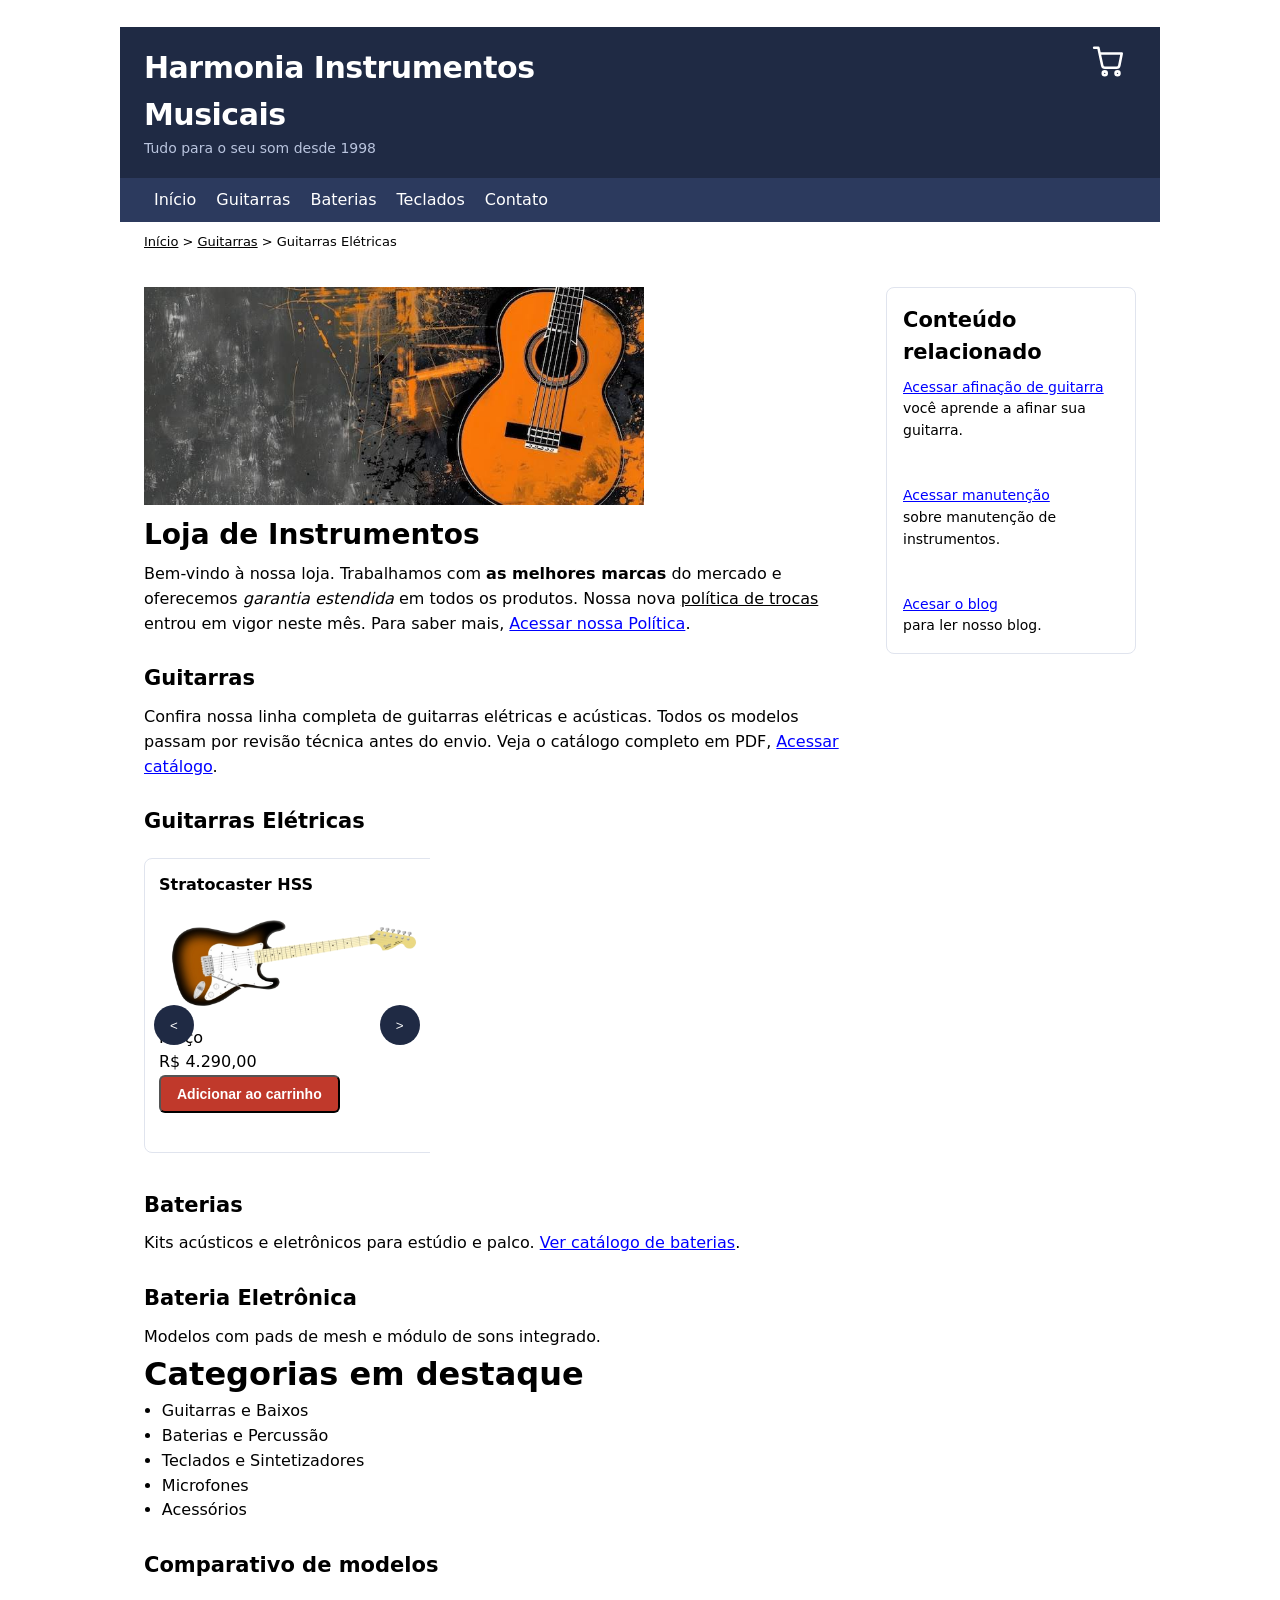
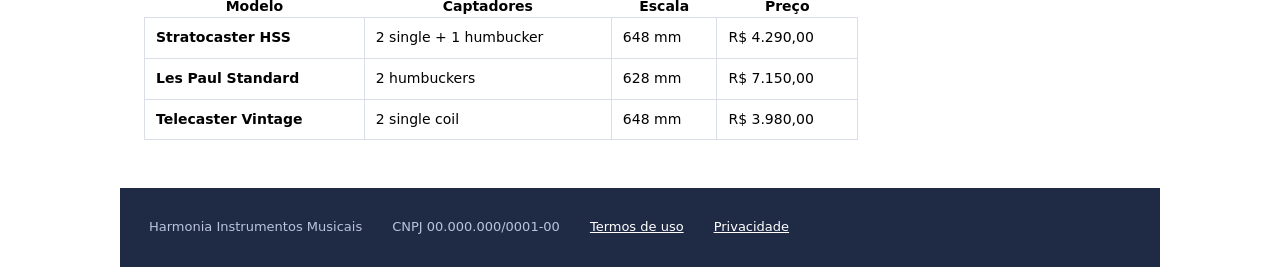
==== commit 8065731f: "adicionado o role cartão em um formulário que estava sem acessibilidade!" ====
--- a/index.html
+++ b/index.html
@@ -66,8 +66,8 @@
     <h2>Guitarras Elétricas</h2>
 
     <section class="carrossel">
-      <div id="slides" class="slides">
-        <form id="01" class="cartao">
+      <div  id="slides" class="slides">
+        <form role="cartao" id="01" class="cartao">
           <strong>Stratocaster HSS</strong>
           <img src="imgs/01img.png">
           <p>Preço</p>
@@ -75,7 +75,7 @@
           <button class="botao" onclick="adicionarCarrinho(101)">Adicionar ao carrinho</button>
         </form>
 
-        <form id="02" class="cartao">
+        <form role="cartao" id="02" class="cartao">
           <strong>Les Paul Standard</strong>
           <img src="imgs/02img.png">
           <p>Preço</p>
@@ -83,7 +83,7 @@
           <button class="botao" onclick="adicionarCarrinho(102)">Adicionar ao carrinho</button>
         </form>
 
-        <form id="03" class="cartao">
+        <form role="cartao" id="03" class="cartao">
           <strong>Fender Stratocaster Jimy Hendrix</strong>
           <img src="imgs/03img.png">
           <p>Preço</p>
--- a/styles.css
+++ b/styles.css
@@ -14,7 +14,8 @@
   --cor-texto-trilha: black;
   --cor-texto-erro: #c0392b;
 
-  --tamanhoTextosResponsivos:25px;
+  --tamanhoTextosResponsivos:15px;
+  --tamanhoH1Responsivo: 25px;
 }
 
 @media (prefers-color-scheme: dark) {
@@ -40,6 +41,7 @@
 .slides {
   display: flex;
   gap: 20px;
+  width: 800px;
 
   & img {
     width: 250px;
@@ -139,7 +141,6 @@
 #mainContato {
   display: flex;
   justify-content: center;
-  width: 80%;
 
   & form {
     width: 100%;
@@ -365,6 +366,22 @@
 #conteudo {
   flex: 1 1 auto;
   min-width: 0;
+}
+
+#lateralContato{
+  flex: 0 0 250px;
+  background: var(--cor-fundo);
+  border: 1px solid #e0e4ee;
+  padding: 16px;
+  margin-top:50px;
+  border-radius: 8px;
+  font-size: 14px;
+  height: 250px;
+  color: var(--cor-texto-corpo);
+
+  & a {
+    color: var(--cor-texto-links);
+  }
 }
 
 .lateral {
@@ -479,6 +496,7 @@
   padding: 24px;
   font-size: 13px;
   margin-top: 10px;
+  
 }
 
 #rodape ul {
@@ -488,6 +506,7 @@
 
 #rodape ul li {
   padding: 5px;
+  list-style-type: none;
 }
 
 #rodape a {
@@ -559,17 +578,34 @@
   #banner{
     width: 350px;
   }
+  #mainContato{
+    display: flex;
+    flex-direction: column;
+  }
 }
 
 
 @media (max-width: 650px) {
+  #bodyContato{
+    & legend{
+      font-size: var(--tamanhoH1Responsivo);
+    }
+
+    & label{
+      font-size: var(--tamanhoTextosResponsivos)
+    }
+  }
   #banner{
     width: 250px;
   }
 }
 
 @media (max-width: 550px) {
+  
   body{
+    & h1{
+      font-size: var(--tamanhoH1Responsivo);
+    }
 
     & p, span, td, th, li, a{
       font-size: var(--tamanhoTextosResponsivos)
@@ -583,12 +619,12 @@
 
   #sectionBanner{
     display: flex;
-    justify-content: center;
     width: 100%;
-    height: 400px;
+    height: 250px;
   }
   #banner{
-    width: 900px;
+    width:400px;
+    height: 250px;
   }
   html{
     width: 100%;
@@ -599,9 +635,22 @@
     width: 100%;
   }
   
-}
-
-
-
-
-
+  #rodape{
+    & ul{
+      display: flex;
+      flex-direction: column;
+      align-items: center;
+      text-align: justify;
+      text-align: center;
+    }
+
+    & ul li{
+      width: 500px;
+    }
+  }
+}
+
+
+
+
+
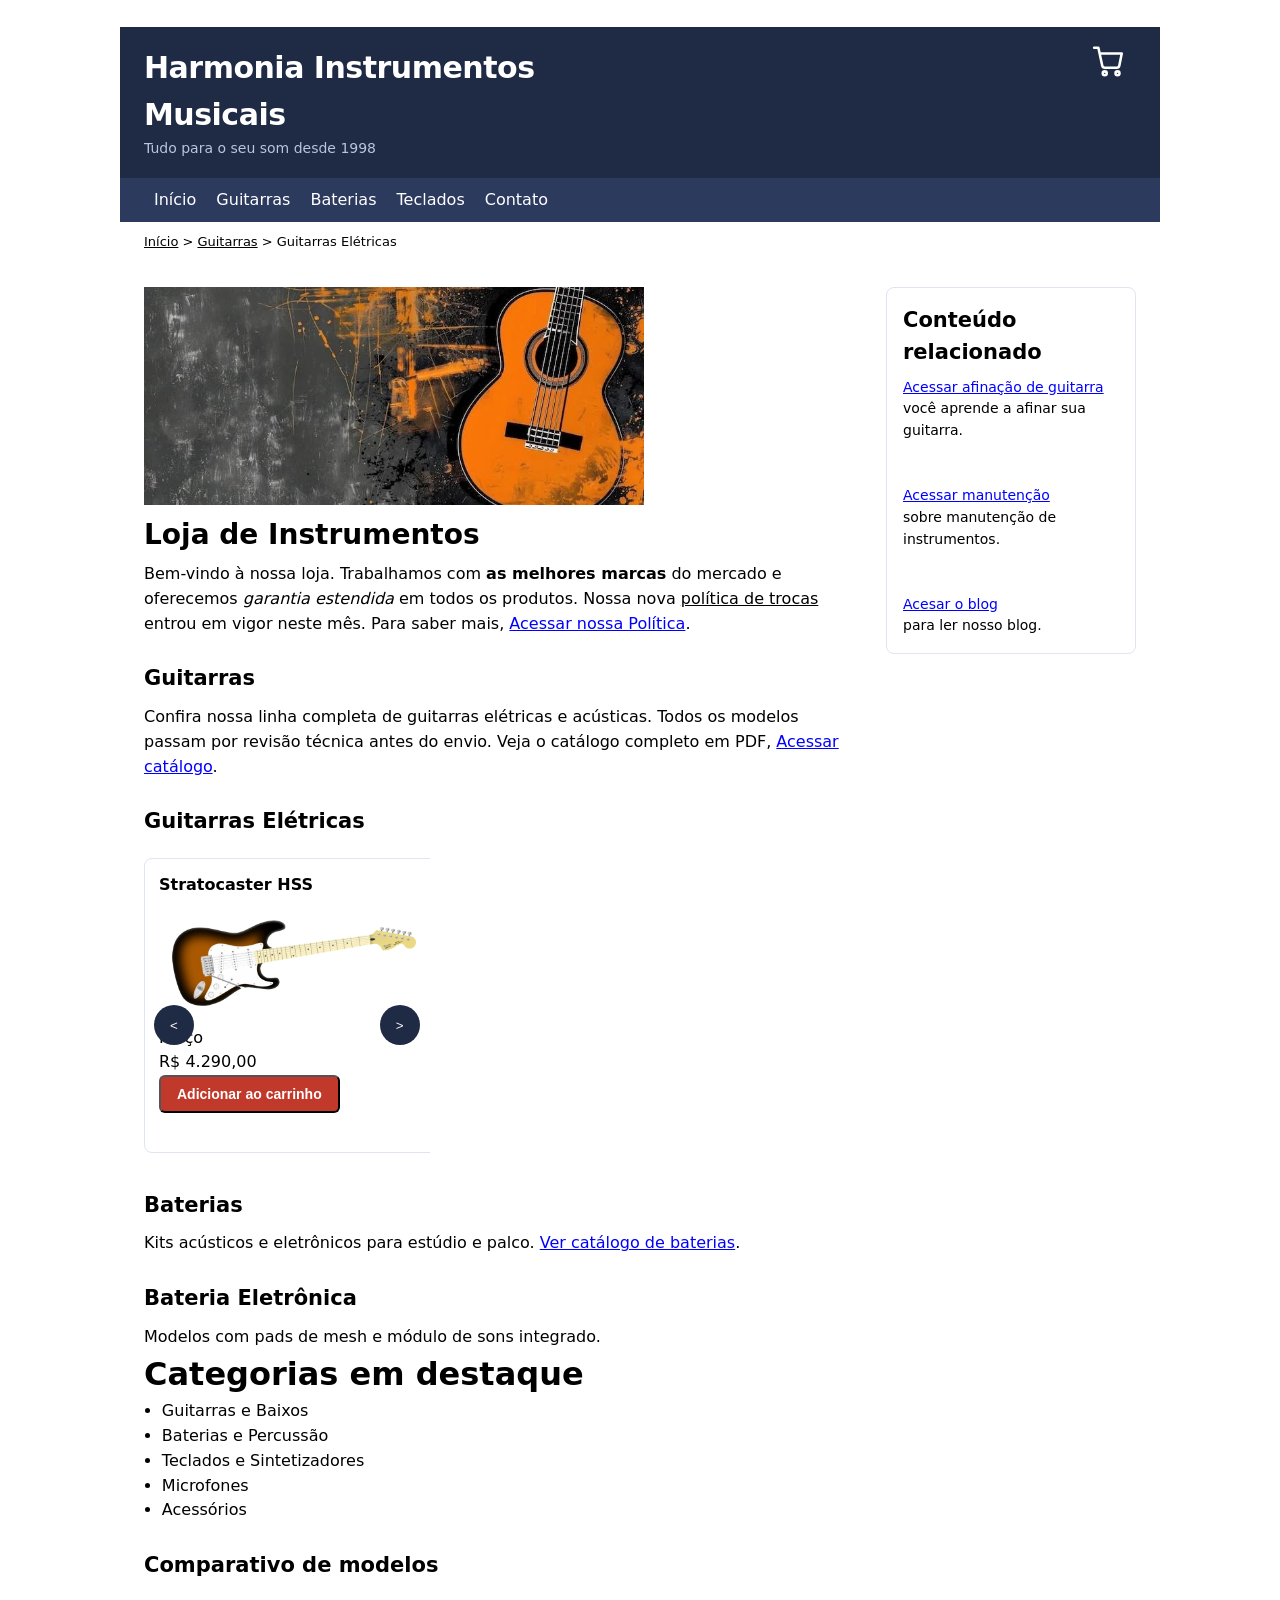
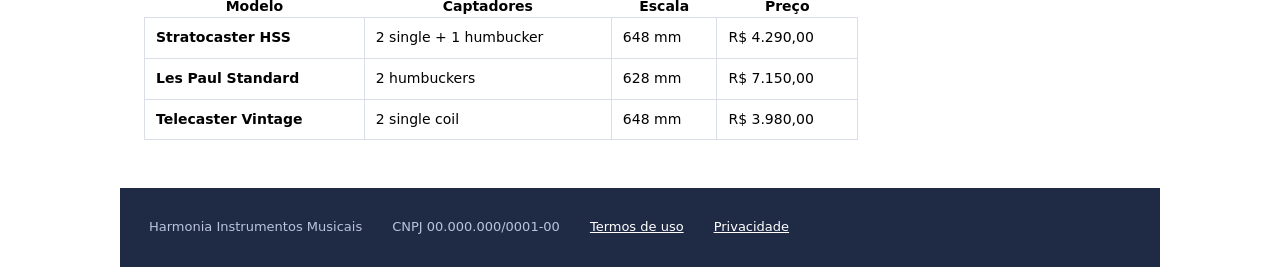
==== commit 863ba63e: "correções relacionadas a acessiblidade e performance. As imagens foram mudadas para extensão webp, a" ====
--- a/index.html
+++ b/index.html
@@ -44,7 +44,7 @@
 
   <div id="conteudo">
     <section id="sectionBanner">
-      <img id="banner" src="./imgs/banner.jpeg">
+      <img alt="foto de um violão sendo usada como banner" id="banner" src="./imgs/banner.webp">
     </section>
 
     <h1 class="h1-falso">Loja de Instrumentos</h1>
@@ -67,25 +67,25 @@
 
     <section class="carrossel">
       <div  id="slides" class="slides">
-        <form role="cartao" id="01" class="cartao">
+        <form role="region" id="01" class="cartao">
           <strong>Stratocaster HSS</strong>
-          <img src="imgs/01img.png">
+          <img role="foto guitarra stratocaster HSS" src="imgs/01img.webp">
           <p>Preço</p>
           <p>R$ 4.290,00</p>
           <button class="botao" onclick="adicionarCarrinho(101)">Adicionar ao carrinho</button>
         </form>
 
-        <form role="cartao" id="02" class="cartao">
+        <form role="region" id="02" class="cartao">
           <strong>Les Paul Standard</strong>
-          <img src="imgs/02img.png">
+          <img alt="foto les paul standart" src="imgs/02img.webp">
           <p>Preço</p>
           <p>R$ 4.290,00</p>
           <button class="botao" onclick="adicionarCarrinho(102)">Adicionar ao carrinho</button>
         </form>
 
-        <form role="cartao" id="03" class="cartao">
+        <form role="region" id="03" class="cartao">
           <strong>Fender Stratocaster Jimy Hendrix</strong>
-          <img src="imgs/03img.png">
+          <img alt="fender stratocaster Jimy Hendirix" src="imgs/03img.webp">
           <p>Preço</p>
           <p>R$ 4.290,00</p>
           <button class="botao" onclick="adicionarCarrinho(102)">Adicionar ao carrinho</button>
--- a/styles.css
+++ b/styles.css
@@ -41,7 +41,6 @@
 .slides {
   display: flex;
   gap: 20px;
-  width: 800px;
 
   & img {
     width: 250px;
